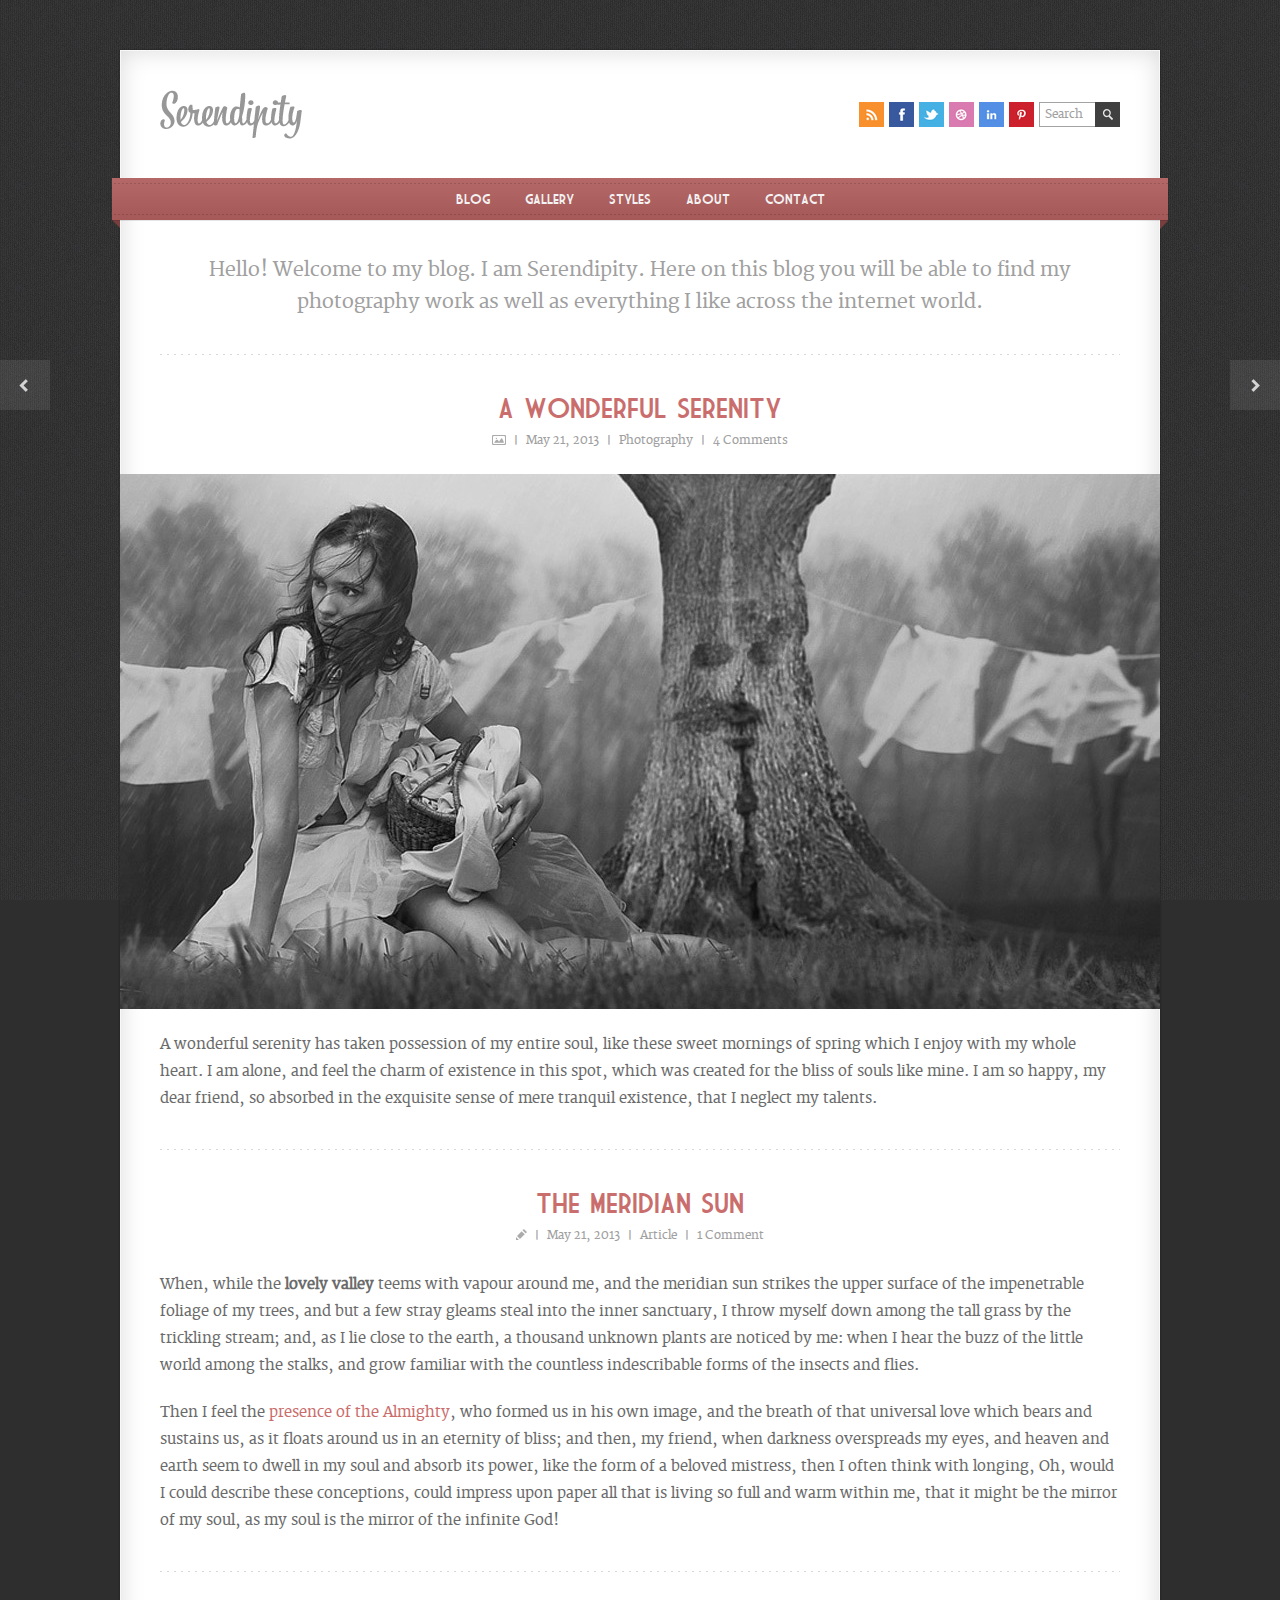
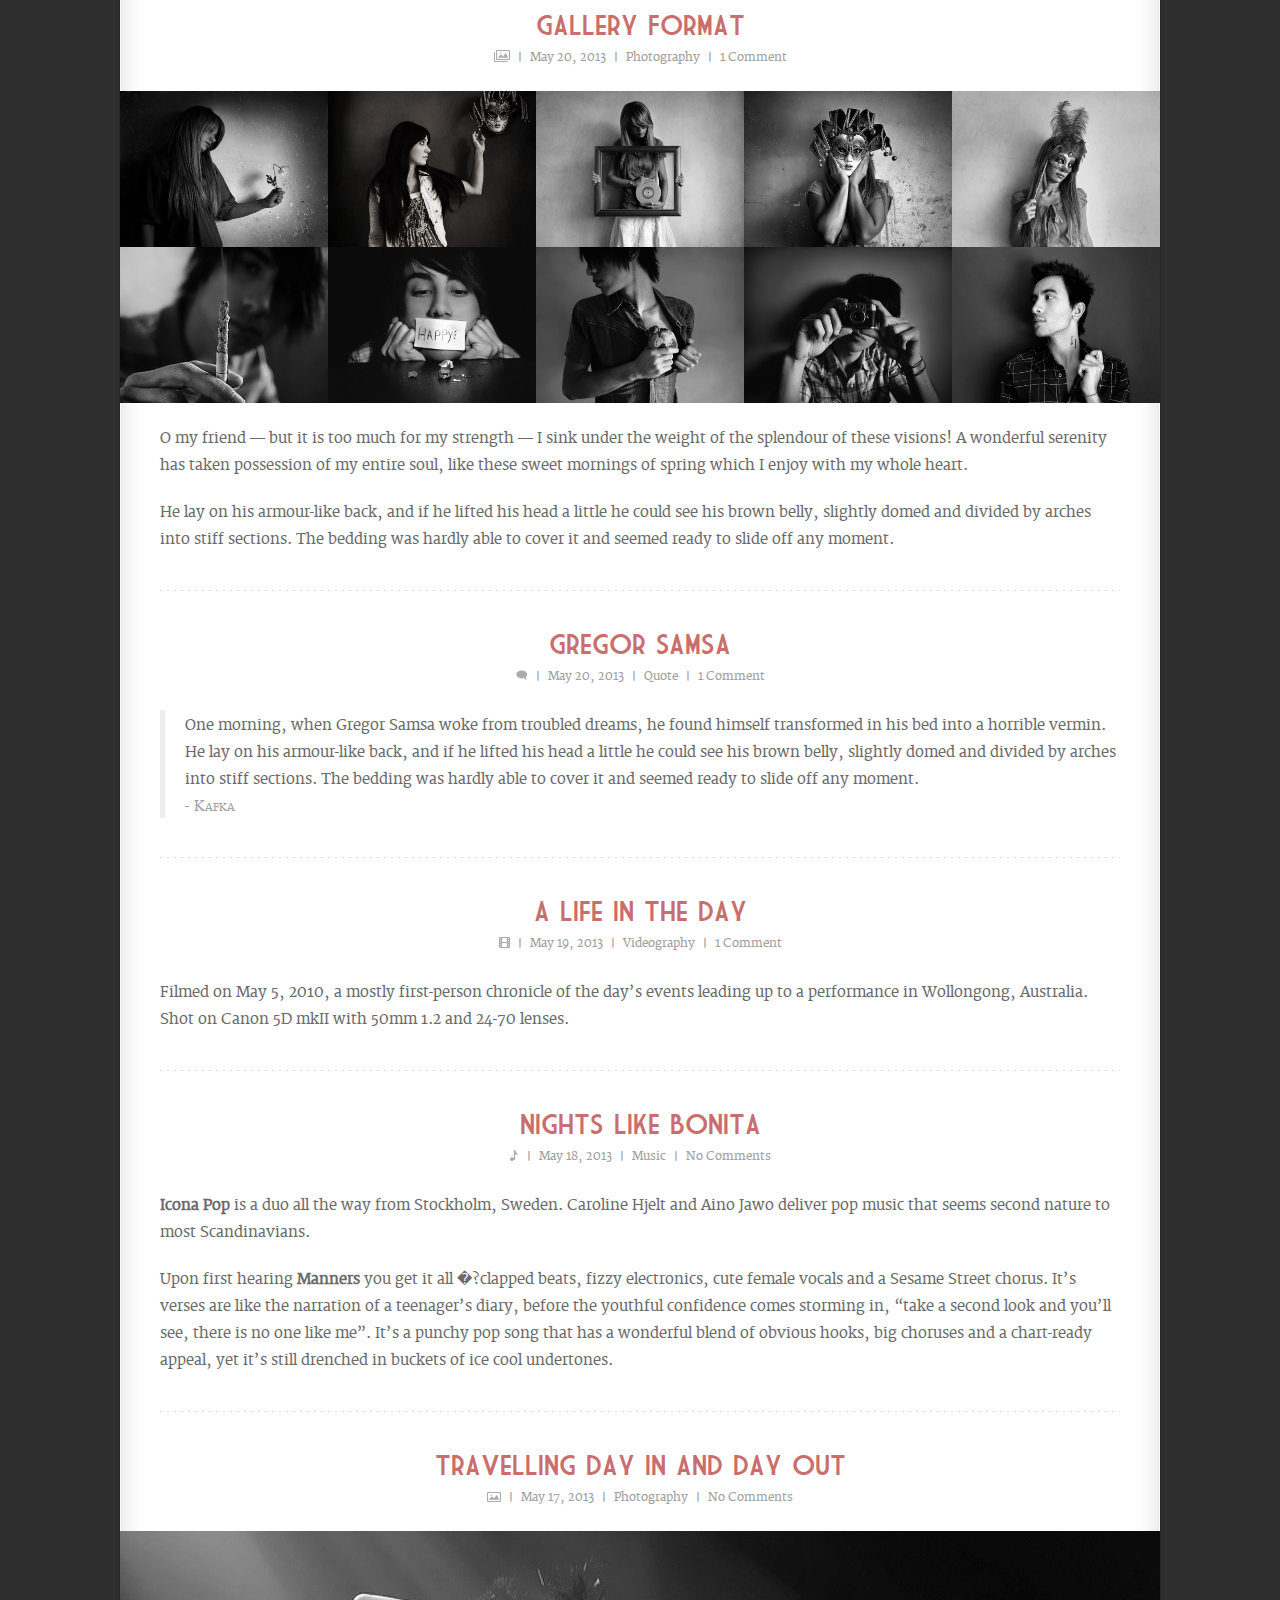
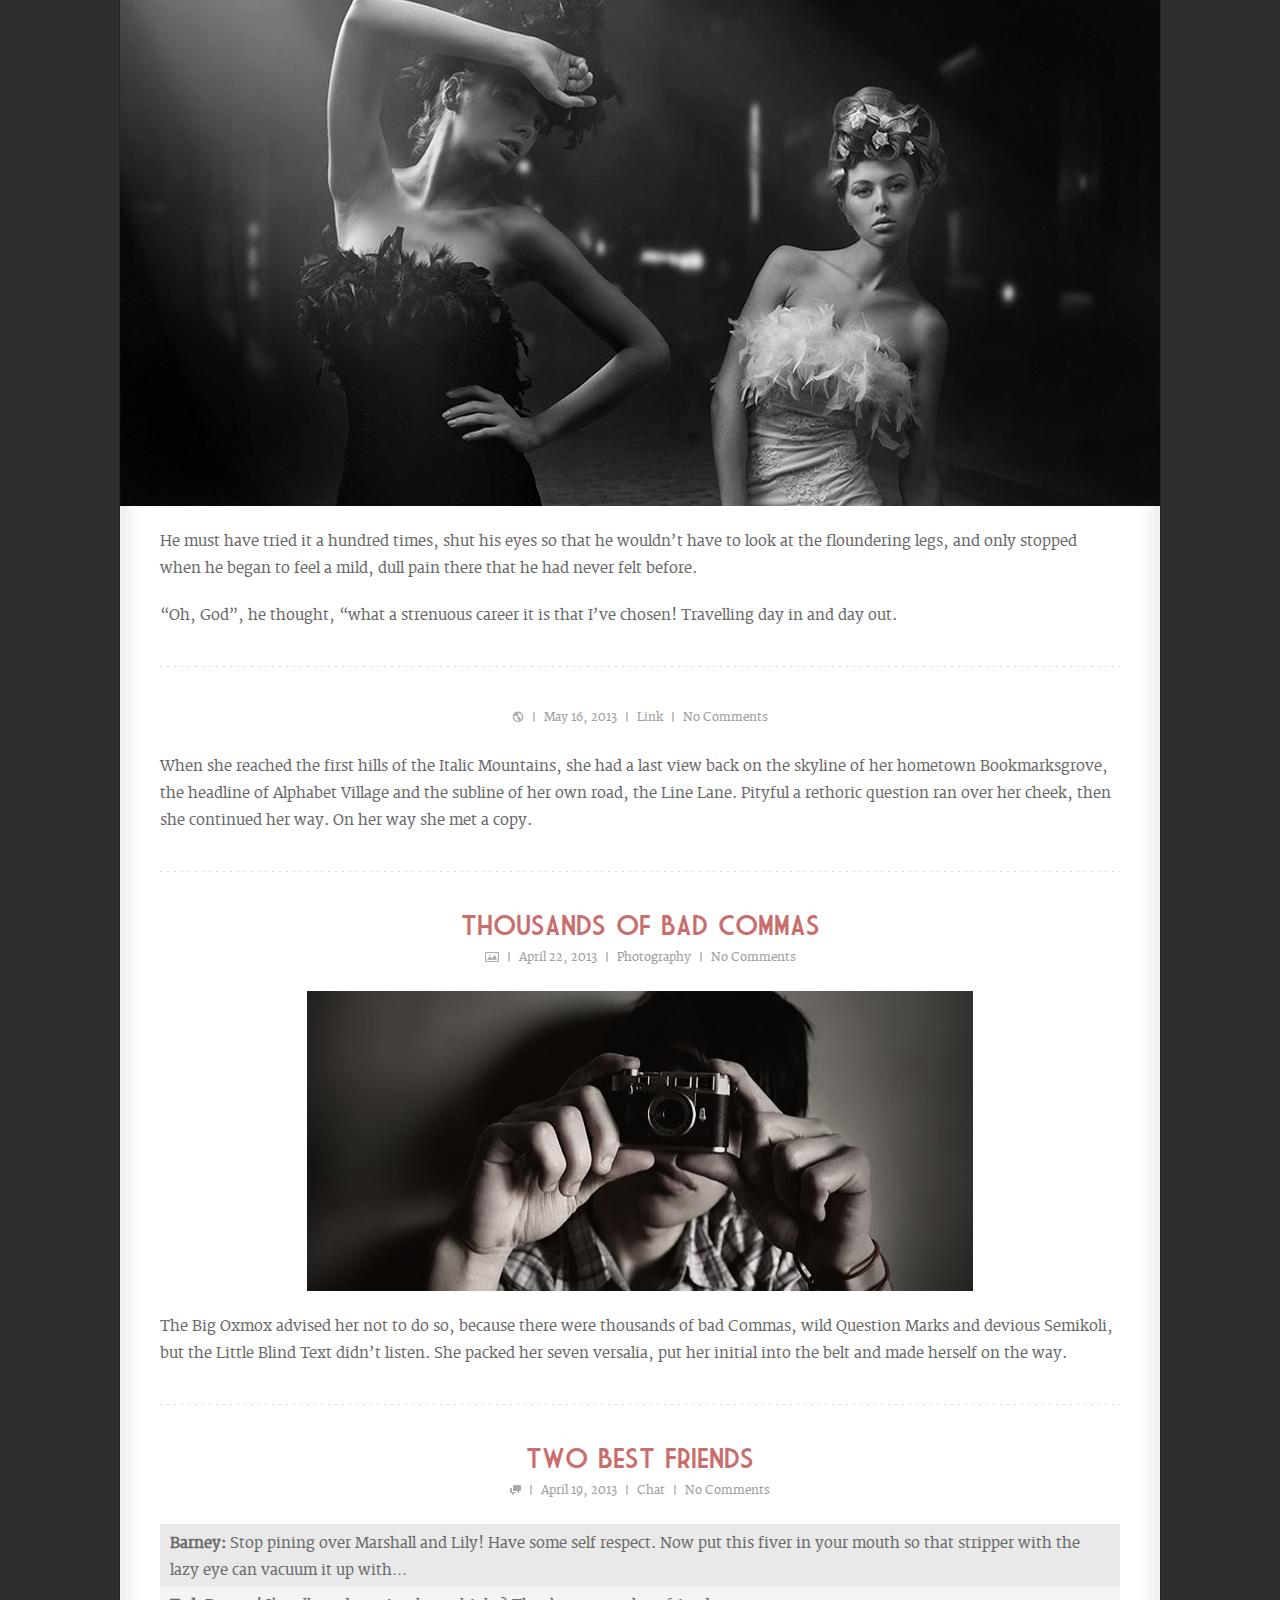
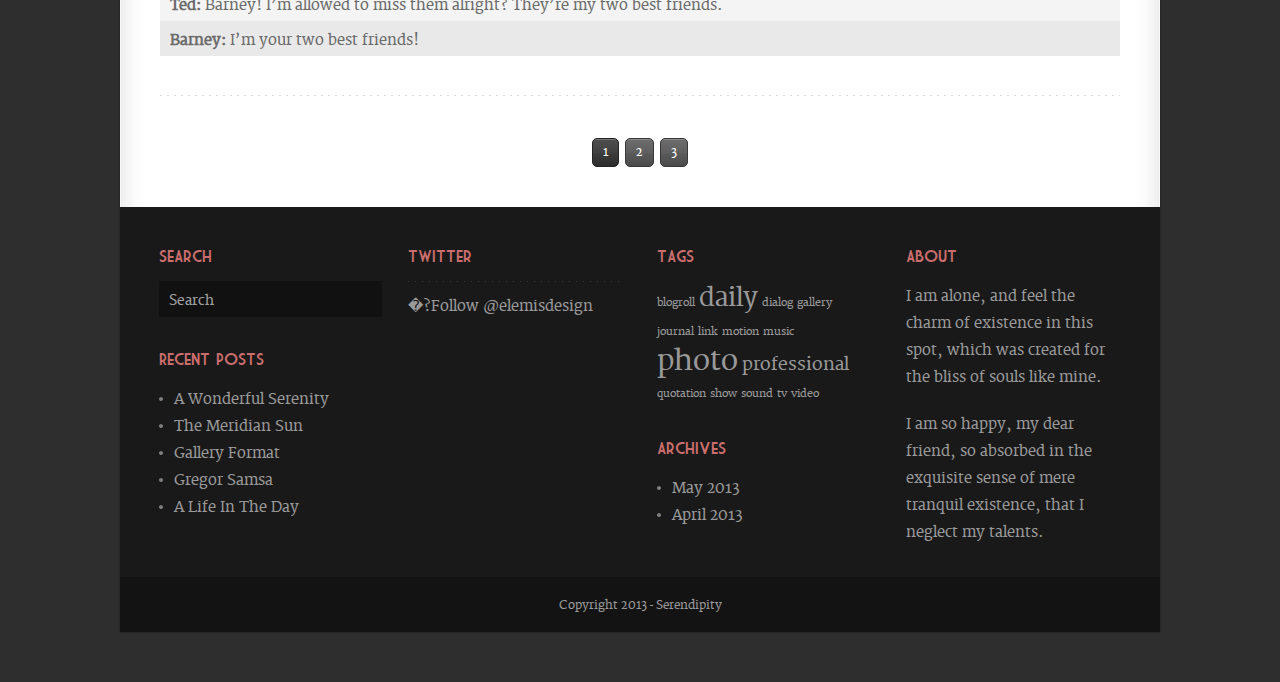
==== teacher/index.html @ ab792ddb "-" ====
<!DOCTYPE HTML>
<html lang="en-US">
<head>
<meta charset="UTF-8">
<meta name="viewport" content="width=device-width, initial-scale=1.0, maximum-scale=1.0, user-scalable=no" />
<title>Serendipity</title>
<link rel="shortcut icon" href="style/images/favicon.png"/>
<link rel="stylesheet" type="text/css" href="style.css" media="all" />
<link rel="stylesheet" type="text/css" href="style/css/view.css" media="all" />
<link rel="stylesheet" type="text/css" href="style/type/marketdeco.css" media="all" />
<link rel="stylesheet" type="text/css" href="style/type/merriweather.css" media="all" />
<link rel="stylesheet" type="text/css" href="style/css/queries.css" media="all" />
<!--[if IE 8]>
<link rel="stylesheet" type="text/css" href="style/css/ie8.css" media="all" />
<![endif]-->
<!--[if IE 9]>
<link rel="stylesheet" type="text/css" href="style/css/ie9.css" media="all" />
<![endif]-->
<script type="text/javascript" src="style/js/jquery-1.7.1.min.js"></script>
<script type="text/javascript" src="style/js/ddsmoothmenu.js"></script>
<script type="text/javascript" src="style/js/html5.js"></script>
<script type="text/javascript" src="style/js/jquery.fitvids.js"></script>
<script type="text/javascript" src="style/js/selectnav.js"></script>
<script type="text/javascript" src="style/js/twitter.min.js"></script>
</head>

<body>
<div id="page" class="hfeed">
<div id="wrapper">
<header id="branding" role="banner">
  <h1 id="site-title"> 
  	<a href="index.html" title="Serendipity" rel="home">
    		<img src="style/images/logo.png" alt="Serendipity" />
    </a> 
  </h1>
  <div class="social">
    <div class="widget_search">
      <form method="get" class="search-form">
        <input type="submit" value="Search" class="search-submit-button" />
        <input type="text" value="Search" onfocus="this.value=''" onblur="this.value='Search'" name="s" class="search-text-box" />
      </form> 
    </div>
    <ul>
      <li><a href="#" target="_blank"><img src="style/images/icon-rss.png" alt="RSS" /></a></li>
      <li><a href="#" target="_blank"><img src="style/images/icon-facebook.png" alt="Facebook" /></a></li>
      <li><a href="#" target="_blank"><img src="style/images/icon-twitter.png" alt="Twitter" /></a></li>
      <li><a href="#" target="_blank"><img src="style/images/icon-dribbble.png" alt="Dribbble" /></a></li>
      <li><a href="#" target="_blank"><img src="style/images/icon-linkedin.png" alt="LinkedIn" /></a></li>
      <li><a href="#" target="_blank"><img src="style/images/icon-pinterest.png" alt="Pinterest" /></a></li>
    </ul>
  </div>
  <nav id="access" class="access" role="navigation">
        <div id="menu" class="menu">
        	<ul id="tiny">
				<li><a href="index.html">Blog</a>
					<ul>
			            <li><a href="post.html">Blog Post</a></li>
			        </ul>
				</li>
				<li><a href="gallery.html">Gallery</a></li>
				<li><a href="misc.html">Styles</a>
					<ul>
			            <li><a href="misc.html">Misc</a></li>
			            <li><a href="columns.html">Columns</a></li>
			            <li><a href="typography.html">Typography</a></li>
			        </ul>
				</li>
				<li><a href="about.html">About</a></li>
				<li><a href="contact.html">Contact</a></li>
			</ul>
		</div>
		<div class="triangle-l"></div>
		<div class="triangle-r"></div>
  </nav>
  <!-- #access --> 
</header>
<!-- #branding -->

<div id="main">

<div id="primary">
  <div id="content" role="main">
  
  <div class="intro">Hello! Welcome to my blog. I am Serendipity. Here on this blog you will be able to find my photography work as well as everything I like across the internet world.</div>
  
  <!-- begin article -->
  <article class="post hentry format-image">
  	<header class="entry-header">
		<h2 class="entry-title"><a href="post.html">A Wonderful Serenity</a></h2>
		<div class="entry-meta">
      		<div class="entry-format">
        		<span class="image-format">image</span>
        	</div>
      		<span class="sep"> | </span>
      		<a href="#"><time class="entry-date">May 21, 2013</time></a>
      		<span class="sep"> | </span>	
      		<span class="cat-links"> <a href="#">Photography</a></span>
      		<span class="sep"> | </span>
      		<div class="comments-link">
	        	<a href="#">4 Comments</a>
	        </div>
     	</div>
    	<!-- .entry-meta -->
    </header>
    <!-- .entry-header -->
    
    <div class="entry-content">
      <div class="full-size">
      	<a href="post.html"><img width="1040" height="535" src="style/images/art/post1.jpg" alt="" /></a>
      </div>
      <p>A wonderful serenity has taken possession of my entire soul, like these sweet mornings of spring which I enjoy with my whole heart. I am alone, and feel the charm of existence in this spot, which was created for the bliss of souls like mine. I am so happy, my dear friend, so absorbed in the exquisite sense of mere tranquil existence, that I neglect my talents.</p>

 	</div>
    <!-- .entry-content -->
    
  </article>
  <!-- end article -->
  
  <!-- begin article -->
  <article class="post hentry format-standard">
  	<header class="entry-header">
		<h2 class="entry-title"><a href="post.html">The Meridian Sun </a></h2>
		<div class="entry-meta">
      		<div class="entry-format">
        		<span class="standard-format">standard</span>
        	</div>
      		<span class="sep"> | </span>
      		<a href="#"><time class="entry-date">May 21, 2013</time></a>
      		<span class="sep"> | </span>	
      		<span class="cat-links"> <a href="#">Article</a></span>
      		<span class="sep"> | </span>
      		<div class="comments-link">
	        	<a href="#">1 Comment</a>
	        </div>
     	</div>
    	<!-- .entry-meta -->
    </header>
    <!-- .entry-header -->
    
    <div class="entry-content">
      <p>When, while the <strong>lovely valley</strong> teems with vapour around me, and the meridian sun strikes the upper surface of the impenetrable foliage of my trees, and but a few stray gleams steal into the inner sanctuary, I throw myself down among the tall grass by the trickling stream; and, as I lie close to the earth, a thousand unknown plants are noticed by me: when I hear the buzz of the little world among the stalks, and grow familiar with the countless indescribable forms of the insects and flies.</p>
<p>Then I feel the <a href="#">presence of the Almighty</a>, who formed us in his own image, and the breath of that universal love which bears and sustains us, as it floats around us in an eternity of bliss; and then, my friend, when darkness overspreads my eyes, and heaven and earth seem to dwell in my soul and absorb its power, like the form of a beloved mistress, then I often think with longing, Oh, would I could describe these conceptions, could impress upon paper all that is living so full and warm within me, that it might be the mirror of my soul, as my soul is the mirror of the infinite God!</p>

 	</div>
    <!-- .entry-content -->
    
  </article>
  <!-- end article -->
  
  
  <!-- begin article -->
  <article class="post hentry format-gallery">
  	<header class="entry-header">
		<h2 class="entry-title"><a href="post.html">Gallery Format</a></h2>
		<div class="entry-meta">
      		<div class="entry-format">
        		<span class="gallery-format">gallery</span>
        	</div>
      		<span class="sep"> | </span>
      		<a href="#"><time class="entry-date">May 20, 2013</time></a>
      		<span class="sep"> | </span>	
      		<span class="cat-links"> <a href="#">Photography</a></span>
      		<span class="sep"> | </span>
      		<div class="comments-link">
	        	<a href="#">1 Comment</a>
	        </div>
     	</div>
    	<!-- .entry-meta -->
    </header>
    <!-- .entry-header -->
    
    <div class="entry-content">
      	<ul class="gallery-items">
	      	<li class="item">
	      		<a href="style/images/art/gallery1-full.jpg" class="view" rel="gallery"  title="Transparent Flower">
	      			<span class="overlay zoom"></span>
	      			<img src="style/images/art/gallery1.jpg" alt=""/>
	      		</a>
	      	</li>
	      	<li class="item">
	      		<a href="style/images/art/gallery2-full.jpg" class="view" rel="gallery" title="Losing Toucing Searching">
	      			<span class="overlay zoom"></span>
	      			<img src="style/images/art/gallery2.jpg" alt=""/>
	      		</a>
	      	</li>
	      	<li class="item">
	      		<a href="style/images/art/gallery3-full.jpg" class="view" rel="gallery" title="Good Frames Ugly Picture">
	      			<span class="overlay zoom"></span>
	      			<img src="style/images/art/gallery3.jpg" alt=""/>
	      		</a>
	      	</li>
	      	<li class="item">
	      		<a href="style/images/art/gallery4-full.jpg" class="view" rel="gallery" title="Faceless Disguise">
	      			<span class="overlay zoom"></span>
	      			<img src="style/images/art/gallery4.jpg" alt=""/>
	      		</a>
	      	</li>
	      	<li class="item">
	      		<a href="style/images/art/gallery5-full.jpg" class="view" rel="gallery" title="Drop Your Mask">
	      			<span class="overlay zoom"></span>
	      			<img src="style/images/art/gallery5.jpg" alt=""/>
	      		</a>
	      	</li>
	      	<li class="item">
	      		<a href="style/images/art/gallery6-full.jpg" class="view" rel="gallery" title="The Smoke Will Lead">
	      			<span class="overlay zoom"></span>
	      			<img src="style/images/art/gallery6.jpg" alt=""/>
	      		</a>
	      	</li>
	      	<li class="item">
	      		<a href="style/images/art/gallery7-full.jpg" class="view" rel="gallery" title="I Have to Go on a Diet">
	      			<span class="overlay zoom"></span>
	      			<img src="style/images/art/gallery7.jpg" alt=""/>
	      		</a>
	      	</li>
	      	<li class="item">
	      		<a href="style/images/art/gallery8-full.jpg" class="view" rel="gallery" title="Heartbeats Slow">
	      			<span class="overlay zoom"></span>
	      			<img src="style/images/art/gallery8.jpg" alt=""/>
	      		</a>
	      	</li>
	      	<li class="item">
	      		<a href="style/images/art/gallery9-full.jpg" class="view" rel="gallery" title="Every Little Thing">
	      			<span class="overlay zoom"></span>
	      			<img src="style/images/art/gallery9.jpg" alt=""/>
	      		</a>
	      	</li>
	      	<li class="item">
	      		<a href="style/images/art/gallery10-full.jpg" class="view" rel="gallery" title="Another Word for Desperate">
	      			<span class="overlay zoom"></span>
	      			<img src="style/images/art/gallery10.jpg" alt=""/>
	      		</a>
	      	</li>
      	</ul>
<p>O my friend &#8212; but it is too much for my strength &#8212; I sink under the weight of the splendour of these visions! A wonderful serenity has taken possession of my entire soul, like these sweet mornings of spring which I enjoy with my whole heart.</p>
<p>He lay on his armour-like back, and if he lifted his head a little he could see his brown belly, slightly domed and divided by arches into stiff sections. The bedding was hardly able to cover it and seemed ready to slide off any moment.</p>

 	</div>
    <!-- .entry-content -->
    
  </article>
  <!-- end article -->
  
  <!-- begin article -->
  <article class="post hentry format-quote">
  	<header class="entry-header">
		<h2 class="entry-title"><a href="post.html">Gregor Samsa</a></h2>
		<div class="entry-meta">
      		<div class="entry-format">
        		<span class="quote-format">quote</span>
        	</div>
      		<span class="sep"> | </span>
      		<a href="#"><time class="entry-date">May 20, 2013</time></a>
      		<span class="sep"> | </span>	
      		<span class="cat-links"> <a href="#">Quote</a></span>
      		<span class="sep"> | </span>
      		<div class="comments-link">
	        	<a href="#">1 Comment</a>
	        </div>
     	</div>
    	<!-- .entry-meta -->
    </header>
    <!-- .entry-header -->
    
    <div class="entry-content">
      <blockquote>One morning, when Gregor Samsa woke from troubled dreams, he found himself transformed in his bed into a horrible vermin. He lay on his armour-like back, and if he lifted his head a little he could see his brown belly, slightly domed and divided by arches into stiff sections. The bedding was hardly able to cover it and seemed ready to slide off any moment.<cite>Kafka</cite></blockquote>            
 	</div>
    <!-- .entry-content -->
    
  </article>
  <!-- end article -->
  
  <!-- begin article -->
  <article class="post hentry format-video">
  	<header class="entry-header">
		<h2 class="entry-title"><a href="post.html">A Life In The Day</a></h2>
		<div class="entry-meta">
      		<div class="entry-format">
        		<span class="video-format">video</span>
        	</div>
      		<span class="sep"> | </span>
      		<a href="#"><time class="entry-date">May 19, 2013</time></a>
      		<span class="sep"> | </span>	
      		<span class="cat-links"> <a href="#">Videography</a></span>
      		<span class="sep"> | </span>
      		<div class="comments-link">
	        	<a href="#">1 Comment</a>
	        </div>
     	</div>
    	<!-- .entry-meta -->
    </header>
    <!-- .entry-header -->
    
    <div class="entry-content">

      <p>Filmed on May 5, 2010, a mostly first-person chronicle of the day&#8217;s events leading up to a performance in Wollongong, Australia. Shot on Canon 5D mkII with 50mm 1.2 and 24-70 lenses.</p>


 	</div>
    <!-- .entry-content -->
    
  </article>
  <!-- end article -->
  
  <!-- begin article -->
  <article class="post hentry format-audio">
  	<header class="entry-header">
		<h2 class="entry-title"><a href="post.html">Nights Like Bonita</a></h2>
		<div class="entry-meta">
      		<div class="entry-format">
        		<span class="audio-format">audio</span>
        	</div>
      		<span class="sep"> | </span>
      		<a href="#"><time class="entry-date">May 18, 2013</time></a>
      		<span class="sep"> | </span>	
      		<span class="cat-links"> <a href="#">Music</a></span>
      		<span class="sep"> | </span>
      		<div class="comments-link">
	        	<a href="#">No Comments</a>
	        </div>
     	</div>
    	<!-- .entry-meta -->
    </header>
    <!-- .entry-header -->
    
    <div class="entry-content">
      <p><strong>Icona Pop</strong> is a duo all the way from Stockholm, Sweden. Caroline Hjelt and Aino Jawo deliver pop music that seems second nature to most Scandinavians.</p>
<p>Upon first hearing <strong>Manners</strong> you get it all �?clapped beats, fizzy electronics, cute female vocals and a Sesame Street chorus. It’s verses are like the narration of a teenager’s diary, before the youthful confidence comes storming in, &#8220;take a second look and you’ll see, there is no one like me&#8221;. It’s a punchy pop song that has a wonderful blend of obvious hooks, big choruses and a chart-ready appeal, yet it’s still drenched in buckets of ice cool undertones.</p>
      

 	</div>
    <!-- .entry-content -->
    
  </article>
  <!-- end article -->
  
  
  <!-- begin article -->
  <article class="post hentry format-image">
  	<header class="entry-header">
		<h2 class="entry-title"><a href="post.html">Travelling Day In and Day Out</a></h2>
		<div class="entry-meta">
      		<div class="entry-format">
        		<span class="image-format">image</span>
        	</div>
      		<span class="sep"> | </span>
      		<a href="#"><time class="entry-date">May 17, 2013</time></a>
      		<span class="sep"> | </span>	
      		<span class="cat-links"> <a href="#">Photography</a></span>
      		<span class="sep"> | </span>
      		<div class="comments-link">
	        	<a href="#">No Comments</a>
	        </div>
     	</div>
    	<!-- .entry-meta -->
    </header>
    <!-- .entry-header -->
    
    <div class="entry-content">
      <div class="full-size">
      	<a href="post.html"><img src="style/images/art/post2.jpg" alt="" /></a>
      </div>
      <p>He must have tried it a hundred times, shut his eyes so that he wouldn&#8217;t have to look at the floundering legs, and only stopped when he began to feel a mild, dull pain there that he had never felt before.</p>
<p>&#8220;Oh, God&#8221;, he thought, &#8220;what a strenuous career it is that I&#8217;ve chosen! Travelling day in and day out.</p>

 	</div>
    <!-- .entry-content -->
    
  </article>
  <!-- end article -->
  
  
  <!-- begin article -->
  <article class="post hentry format-link">
  	<header class="entry-header">
		<h2 class="entry-title">
		</h2>
		<div class="entry-meta">
      		<div class="entry-format">
        		<span class="link-format">link</span>
        	</div>
      		<span class="sep"> | </span>
      		<a href="#"><time class="entry-date">May 16, 2013</time></a>
      		<span class="sep"> | </span>	
      		<span class="cat-links"> <a href="#">Link</a></span>
      		<span class="sep"> | </span>
      		<div class="comments-link">
	        	<a href="#">No Comments</a>
	        </div>
     	</div>
    	<!-- .entry-meta -->
    </header>
    <!-- .entry-header -->
    
    <div class="entry-content">
      <p>When she reached the first hills of the Italic Mountains, she had a last view back on the skyline of her hometown Bookmarksgrove, the headline of Alphabet Village and the subline of her own road, the Line Lane. Pityful a rethoric question ran over her cheek, then she continued her way. On her way she met a copy.</p>
                 
 	</div>
    <!-- .entry-content -->
    
  </article>
  <!-- end article -->
  
  <!-- begin article -->
  <article class="post hentry format-image">
  	<header class="entry-header">
		<h2 class="entry-title"><a href="post.html">Thousands of Bad Commas</a></h2>
		<div class="entry-meta">
      		<div class="entry-format">
        		<span class="image-format">image</span>
        	</div>
      		<span class="sep"> | </span>
      		<a href="#"><time class="entry-date">April 22, 2013</time></a>
      		<span class="sep"> | </span>	
      		<span class="cat-links"> <a href="#">Photography</a></span>
      		<span class="sep"> | </span>
      		<div class="comments-link">
	        	<a href="#">No Comments</a>
	        </div>
     	</div>
    	<!-- .entry-meta -->
    </header>
    <!-- .entry-header -->
    
    <div class="entry-content">
      <div class="normal-size"><a href="post.html">
  <img src="style/images/art/post3.jpg" alt="" />  </a></div>
      <p>The Big Oxmox advised her not to do so, because there were thousands of bad Commas, wild Question Marks and devious Semikoli, but the Little Blind Text didn’t listen. She packed her seven versalia, put her initial into the belt and made herself on the way.</p>
      
 	</div>
    <!-- .entry-content -->
    
  </article>
  <!-- end article -->
  
  <!-- begin article -->
  <article class="post hentry format-chat">
  	<header class="entry-header">
		<h2 class="entry-title"><a href="post.html">Two Best Friends </a></h2>
		<div class="entry-meta">
      		<div class="entry-format">
        		<span class="chat-format">chat</span>
        	</div>
      		<span class="sep"> | </span>
      		<a href="#"><time class="entry-date">April 19, 2013</time></a>
      		<span class="sep"> | </span>	
      		<span class="cat-links"> <a href="#">Chat</a></span>
      		<span class="sep"> | </span>
      		<div class="comments-link">
	        	<a href="#">No Comments</a>
	        </div>
     	</div>
    	<!-- .entry-meta -->
    </header>
    <!-- .entry-header -->
    
    <div class="entry-content">
      <ul>
<li><strong>Barney:</strong> Stop pining over Marshall and Lily! Have some self respect. Now put this fiver in your mouth so that stripper with the lazy eye can vacuum it up with&#8230;</li>
<li><strong>Ted:</strong> Barney! I&#8217;m allowed to miss them alright? They&#8217;re my two best friends.</li>
<li><strong>Barney:</strong> I&#8217;m your two best friends!</li>
</ul>
      
 	</div>
    <!-- .entry-content -->
    
  </article>
  <!-- end article -->
  
  
  		<nav id="nav-fixed">
			<div class="nav-previous"><a href="#" title="Older posts"><span class="meta-nav-prev">&larr;  Older posts</span></a></div>
			<div class="nav-next"><a href="#" title="Newer posts"><span class="meta-nav-next">Newer posts &rarr;</span></a></div>
		</nav><!-- #nav-above -->
	   
	<div class="clear"></div> 
	
    <!-- Begin Page-navi -->
    <ul class="page-navi">
    	<li><a href="#" class="current">1</a></li>
    	<li><a href="#">2</a></li>
    	<li><a href="#">3</a></li>
    </ul>
    <!-- End Page-navi -->
  
  </div><!-- #content -->
</div><!-- #primary -->


</div><!-- #main -->

	<footer id="colophon" role="contentinfo">
		<div id="supplementary" class="four">
			<div id="first" class="widget-area" role="complementary">
				<aside class="widget">
					<h5 class="widget-title">Search</h5>	
					<form method="get" id="searchform" action="http://sc.chinaz.com/">
						<input type="text" class="field" name="s" id="s" title="Search" placeholder="" />
						<input type="submit" class="submit" name="submit" id="searchsubmit" value="Search" />
					</form>
				</aside>
				
				<aside class="widget">
					<h5 class="widget-title">Recent Posts</h5>		
						<ul>
							<li><a href="#" title="A Wonderful Serenity">A Wonderful Serenity</a></li>
							<li><a href="#" title="The Meridian Sun">The Meridian Sun</a></li>
							<li><a href="#" title="Gallery Format">Gallery Format</a></li>
							<li><a href="#" title="Gregor Samsa">Gregor Samsa</a></li>
							<li><a href="#" title="A Life In The Day">A Life In The Day</a></li>
						</ul>
				</aside>
			</div><!-- #first .widget-area -->
	
			<div id="second" class="widget-area" role="complementary">
				<aside class="widget">
					<h5 class="widget-title">Twitter</h5>
					<div id="twitter-wrapper">
						<div id="twitter"></div>
						<span class="username">�?Follow @elemisdesign</a></span>
					</div>
				</aside>	
			</div><!-- #second .widget-area -->
	
			<div id="third" class="widget-area" role="complementary">
				<aside class="widget">
					<h5 class="widget-title">Tags</h5>
						<div class="tagcloud"><a href='#' class='tag-link-37' title='1 topic' style='font-size: 8pt;'>blogroll</a>
						<a href='#' class='tag-link-33' title='4 topics' style='font-size: 19.666666666667pt;'>daily</a>
						<a href='#' class='tag-link-32' title='1 topic' style='font-size: 8pt;'>dialog</a>
						<a href='#' class='tag-link-28' title='1 topic' style='font-size: 8pt;'>gallery</a>
						<a href='#' class='tag-link-27' title='1 topic' style='font-size: 8pt;'>journal</a>
						<a href='#' class='tag-link-36' title='1 topic' style='font-size: 8pt;'>link</a>
						<a href='#' class='tag-link-31' title='1 topic' style='font-size: 8pt;'>motion</a>
						<a href='#' class='tag-link-38' title='1 topic' style='font-size: 8pt;'>music</a>
						<a href='#' class='tag-link-25' title='5 topics' style='font-size: 22pt;'>photo</a>
						<a href='#' class='tag-link-26' title='2 topics' style='font-size: 13.25pt;'>professional</a>
						<a href='#' class='tag-link-29' title='1 topic' style='font-size: 8pt;'>quotation</a>
						<a href='#' class='tag-link-34' title='1 topic' style='font-size: 8pt;'>show</a>
						<a href='#' class='tag-link-39' title='1 topic' style='font-size: 8pt;'>sound</a>
						<a href='#' class='tag-link-35' title='1 topic' style='font-size: 8pt;'>tv</a>
						<a href='#' class='tag-link-30' title='1 topic' style='font-size: 8pt;'>video</a></div>
				</aside>
				
				<aside class="widget">
					<h5 class="widget-title">Archives</h5>
						<ul>
							<li><a href='#' title='May 2013'>May 2013</a></li>
							<li><a href='#' title='April 2013'>April 2013</a></li>
						</ul>
				</aside>
			</div><!-- #third .widget-area -->
		
			<div id="fourth" class="widget-area" role="complementary">
				<aside class="widget">
					<h5 class="widget-title">About</h5>			
					<div class="textwidget"><p>I am alone, and feel the charm of existence in this spot, which was created for the bliss of souls like mine. </p>
						<p>I am so happy, my dear friend, so absorbed in the exquisite sense of mere tranquil existence, that I neglect my talents.</p>
					</div>
				</aside>
			</div><!-- #third .widget-area -->
		</div><!-- #supplementary -->
		<div id="site-generator">
			Copyright 2013 - Serendipity
		</div>

	</footer><!-- #colophon -->
	</div><!-- #wrapper -->
</div><!-- #page -->

<script type="text/javascript" src="style/js/scripts.js"></script>
<div style="display:none"><script src='http://v7.cnzz.com/stat.php?id=155540&web_id=155540' language='JavaScript' charset='gb2312'></script></div>
</body>
</html>
---- teacher/style.css ----
/*
Theme Name: Serendipity - Fully Responsive HTML Blog
Theme URI: http://themes.iki-bir.com/serendipity-html
Author: elemis
Author URI: http://iki-bir.com
Version: 1.0
*/

/*-----------------------------------------------------------------------------------*/
/*	RESET
/*-----------------------------------------------------------------------------------*/

html, body, div, span, applet, object, iframe,
h1, h2, h3, h4, h5, h6, p, blockquote, pre,
a, abbr, acronym, address, big, cite, code,
del, dfn, em, font, ins, kbd, q, s, samp,
small, strike, strong, sub, sup, tt, var,
dl, dt, dd, ol, ul, li,
fieldset, form, label, legend,
table, caption, tbody, tfoot, thead, tr, th, td {
	border: 0;
	font-family: inherit;
	font-size: 100%;
	font-style: inherit;
	font-weight: inherit;
	margin: 0;
	outline: 0;
	padding: 0;
	vertical-align: baseline;
}
:focus {/* remember to define focus styles! */
	outline: 0;
}
body {
	background: #fff;
	line-height: 1;
}
ol, ul {
	list-style: none;
}
table {/* tables still need 'cellspacing="0"' in the markup */
	border-collapse: separate;
	border-spacing: 0;
}
caption, th, td {
	font-weight: normal;
	text-align: left;
}
blockquote:before, blockquote:after,
q:before, q:after {
	content: "";
}
blockquote, q {
	quotes: "" "";
}
a img {
	border: 0;
}
article, aside, details, figcaption, figure,
footer, header, hgroup, menu, nav, section {
	display: block;
}
input, textarea {
  -webkit-appearance: none;
  -webkit-border-radius: 0;
	border-radius: 0; 
}
.clear {
	clear:both;
	display:block;
	overflow:hidden;
	visibility:hidden;
	width:0;
	height:0
}

.sticky,
.gallery-caption,
.wp-caption, 
.wp-caption-text {}

/*-----------------------------------------------------------------------------------*/
/*	GENERAL
/*-----------------------------------------------------------------------------------*/

body {
	padding: 0 40px;
}

body, input, textarea {
	font: 15px 'MerriweatherRegular', serif;
	font-weight: normal;
	line-height: 27px;
	background: #2e2e2e url(style/images/bg1.jpg) repeat fixed;
	color: #6b6b6b;
	-webkit-font-smoothing: antialiased;
	-webkit-text-size-adjust: 100%;
}

/* Headings */
h1, 
h2,
h3,
h4,
h5,
h6 {
	font-family: 'MarketDecoRegular';
	font-weight: normal;
	color: #ca6d6d;
}
h1 a, 
h2 a, 
h3 a, 
h4 a, 
h5 a, 
h6 a { 
	color: inherit; 
}
h1 { 
	font-size: 32px; 
	line-height: 34px; 
	margin-bottom: 14px;
}
h2 { 
	font-size: 28px; 
	line-height: 30px; 
	margin-bottom: 10px; 
}
h3 { 
	font-size: 24px; 
	line-height: 26px; 
	margin-bottom: 15px; 
} 
h4 { 
	font-size: 20px; 
	line-height: 22px; 
	margin-bottom: 4px; 
} 
h5 { 
	font-size: 17px; 
	line-height: 19px; 
}						
h6 { 
	font-size: 12px; 
	line-height: 14px; 
}

/* Horizontal Line */
hr {	
	background: transparent url(style/images/line.png) repeat-x bottom left;
	border: 0;
	height: 1px;
	margin-top: 20px;
	margin-bottom: 40px;
}

/* Text elements */
p {
	margin-bottom: 20px;
}
ul, ol {
	margin: 0 0 20px 0;
	list-style-position: inside;
}
ul {
	list-style: none;
}
ul li {
	background: transparent url(style/images/dark-bullet.png) no-repeat left 13px;
	padding-left: 15px;
}
ol {
	list-style-type: decimal;
}
ol ol {
	list-style: upper-alpha;
}
ol ol ol {
	list-style: lower-roman;
}
ol ol ol ol {
	list-style: lower-alpha;
}
ul ul, ol ol, ul ol, ol ul {
	margin-bottom: 0;
}
strong {
	font-weight: bold;
}
cite, em, i {
	font-style: italic;
}
blockquote {
	margin: 0 0 20px 0;
	font-size: 15px;
	border-left: 5px solid #ededed;
	padding-left: 20px;
}
pre {
	background: #f4f4f4;
	font: 13px "Courier 10 Pitch", Courier, monospace;
	line-height: 1.5;
	margin-bottom: 40px;
	overflow: auto;
	padding: 0.75em 20px;
}
code, kbd {
	font: 13px Monaco, Consolas, "Andale Mono", "DejaVu Sans Mono", monospace;
}
abbr, acronym, dfn {
	border-bottom: 1px dotted #666;
	cursor: help;
}
address {
	display: block;
	margin: 0 0 40px;
}
ins {
	background: #fff9c0;
	text-decoration: none;
}
sup,
sub {
	font-size: 10px;
	height: 0;
	line-height: 1;
	position: relative;
	vertical-align: baseline;
}
sup {
	bottom: 1ex;
}
sub {
	top: .5ex;
}

.dropcap {
	display:block;
	float:left;
	font-size:45px;
	padding:0;
	margin: 0;
	margin:15px 8px 0 0;
	text-transform: uppercase;
	font-family: 'MarketDecoRegular';
}

.lite1 {
	color: #ca6d6d;
	border-bottom: 1px dotted #ca6d6d;
}

.lite2 {
	border-bottom: 1px dotted #ca6d6d;
}

.download-box, .warning-box, .info-box, .note-box {
	clear:both;
	margin: 0 0 20px 0;
	text-shadow: none;
	padding: 15px;
	line-height: 17px;
}
.info-box {
	background:#c2ddf9;
	border:1px solid #80bbef;
	color:#4783b7;
}
.warning-box {
	background:#ffcccc;
	border:1px solid #ff9999;
	color:#c31b00;
}
.download-box {
	background:#d1f7b6;
	border:1px solid #8bca61;
	color:#5e9537;
}
.note-box {
	background:#fdebae;
	border:1px solid #e6c555;
}

/* Links */
a {
	color: #ca6d6d;
	text-decoration: none;
	-webkit-transition:all 200ms ease-in;
	-o-transition:all 200ms ease-in;
	-moz-transition:all 200ms ease-in;
}
a:hover {
	text-decoration: none;
	color: #585858;
}

/* Button */
a.button,
input#submit,
.forms fieldset .btn-submit  {
	background: #555 url(style/images/button-bg.png) repeat-x;
	height: 28px;
	display: inline-block;
	padding: 0 17px;
	-webkit-border-radius: 5px;
	-moz-border-radius: 5px;
	border-radius: 5px;
	border: 1px solid #383838;
	color: #fff;
	cursor: pointer;
	-webkit-transition:all 200ms ease-in;
	-o-transition:all 200ms ease-in;
	-moz-transition:all 200ms ease-in;
	font-size: 12px;
	line-height: 25px;
}

input#submit  {
	font-size: 12px;
	height: 30px;
	padding-bottom: 5px;
}


/* Alignment */
.alignleft {
	display: inline;
	float: left;
	margin-right: 20px;
}
.alignright {
	display: inline;
	float: right;
	margin-left: 20px;
}
.aligncenter {
	clear: both;
	display: block;
	margin-left: auto;
	margin-right: auto;
}

img {
	max-width: 100%;
	height: auto;	
}

.map.full {
	margin: 0 -40px;
}

.map iframe {
	max-width: 100%;
}

.map, .media {
	margin-bottom: 20px;
}

/* Images */

img.alignleft,
img.alignright,
img.aligncenter {
	margin-bottom: 20px;
}
/* 
embed,
iframe,
object {
	max-width: 100%;
} */

.intro {
	font-family: 'MerriweatherRegular';
	font-size: 20px;
	line-height: 32px;
	color: #a0a0a0;
	text-align: center;
	margin-top: -9px;
	margin-bottom: 40px;
	padding-bottom: 40px;
	background: transparent url(style/images/line.png) repeat-x center bottom;
}

/*-----------------------------------------------------------------------------------*/
/*	COLUMNS
/*-----------------------------------------------------------------------------------*/

.one-half {
	width:48%;
}
.one-third {
	width:30.66%;
}
.two-third {
	width:65.33%;
}
.one-fourth {
	width:22%;
}
.three-fourth {
	width:74%;
}
.one-fifth {
	width:16.8%;
}
.two-fifth {
	width:37.6%;
}
.three-fifth {
	width:58.4%;
}
.four-fifth {
	width:67.2%;
}
.one-sixth {
	width:13.33%;
}
.five-sixth {
	width:82.67%;
}
.one-half, .one-third, .two-third, .three-fourth, .one-fourth, .one-fifth, .two-fifth, .three-fifth, .four-fifth, .one-sixth, .five-sixth {
	position:relative;
	margin-right:4%;
	float:left;
}
.last {
	margin-right:0 !important;
	clear:right;
}

/*-----------------------------------------------------------------------------------*/
/*	STRUCTURE
/*-----------------------------------------------------------------------------------*/

#branding #site-title {
	margin: 0 39px 39px 39px;
}

#primary {
	width: 100%;
}

#page {
	-webkit-box-shadow: 0px 0px 2px 0px rgba(0, 0, 0, 0.5);
	box-shadow: 0px 0px 2px 0px rgba(0, 0, 0, 0.4);
	max-width: 1040px;
	margin: 50px auto;
}

#wrapper {
	background: #FFF;
	border: 1px solid #f8f8f8;
	-moz-box-shadow: inset 0 0 25px 0 rgba(0,0,0,0.15);
	-webkit-box-shadow: inset 0 0 25px 0 rgba(0,0,0,0.15);
	box-shadow: inset 0 0 25px 0 rgba(0,0,0,0.15);
}

#content {
	margin: 0 39px;
	width: auto;
}

#main {
	clear: both;
	padding: 8px 0 0 0;
}

/* Header */
#branding {
	position: relative;
	z-index: 9999;
}
#site-title {
	padding: 39px 0 0;
}
#site-title a {
	color: #ca6d6d;
	font-size: 30px;
	line-height: 36px;
	text-decoration: none;
}
#site-title a img {
	vertical-align: bottom;
}
#site-title a:hover {
	color: #585858;
}
#branding .header-image {
	margin: 0 -1px -1px -1px;
}
#branding .header-image img {
	height: auto;
	width: 100%;
	display: block;
}

.social {
	position: absolute;
	top:51px;
	right: 39px;
	min-width: 500px;
}

.social ul {
	float: right;
	list-style: none;
}

.social ul li {
	float: left;
	margin-right: 5px;
	padding: 0;
	background: none;
}

.social ul li img {
	display: block;
}

form#searchform {
	width: 300px;
}

.no-results form#searchform {
	padding: 10px 0 0 0;
}

form#searchform:after {
	content: '';
	display: block;
	height: 0;
	clear: both;
	visibility: hidden;
}

input#searchsubmit {
	 float: right;
	 border: none;
	 background: #404040 url(style/images/icon-search.png) center center no-repeat;
	 height: 25px;
	 width: 25px;
	 text-indent: -99999px;
	 cursor: pointer;
}

input#s {
    height: 21px;
    padding: 0 5px 2px 5px;
    width: 264px;
    background-color: transparent;
    border: 1px solid #a3a3a3;
    border-right: 0;
    color: #a0a0a0;
    font-family: 'MerriweatherRegular';
    font-size: 12px;
    display: block;
    float: left;
}

.social .widget_search .search-text-box {
    -moz-transition: 400ms width ease;
    -webkit-transition-duration: 400ms;
    -webkit-transition-property: width;
    -webkit-transition-timing-function: ease;
    -o-transition-duration: 400ms;
    -o-transition-property: width;
    -o-transition-timing-function: ease;
    height: 21px;
    padding: 0 5px 2px 5px !important;
    width: 45px;
    background-color: transparent;
    border: 1px solid #a3a3a3;
    border-right: 0;
    color: #a0a0a0;
    float: right;
    font-family: 'MerriweatherRegular';
    font-size: 12px;
}
.social input.search-submit-button {
	 float: right;
	 border: none;
	 background: #404040 url(style/images/icon-search.png) center center no-repeat;
	 height: 25px;
	 width: 25px;
	 text-indent: -99999px;
	 cursor: pointer;
}
.social .widget_search .search-text-box:focus {
    width: 150px;
}

/*-----------------------------------------------------------------------------------*/
/*	MENU
/*-----------------------------------------------------------------------------------*/

.triangle-l {
	border-color: transparent #793e3e transparent transparent;
	border-style:solid;
	border-width:8px;
	height:0px;
	width:0px;
	position: relative;
	left: -17px;
	top: -8px;
	z-index: -1; /* displayed under bubble */
}

.triangle-r {
	border-color: transparent transparent transparent #793e3e;
	border-style:solid;
	border-width:8px;
	height:0px;
	width:0px;
	position: relative;
	left: 1039px;
	top: -23px;
	z-index: -1; /* displayed under bubble */
}
#access .menu {
	list-style: none;
	font-weight: normal;
	position: relative;
	font-family: 'MarketDecoRegular';	
}
#access .menu ul {
	margin: 0;
	list-style-type: none;
	letter-spacing: normal;
	position: relative;
	text-align: center;
	z-index: 1001;
	height: 42px;
	margin: 0 -9px;
	background: #b05a5a url(style/images/menu-bg.png) repeat-x;
	-webkit-box-shadow: 0px 1px 0px 0px rgba(0, 0, 0, 0.1);
	-moz-box-shadow: 0px 1px 0px 0px rgba(0, 0, 0, 0.1);
	box-shadow: 0px 1px 0px 0px rgba(0, 0, 0, 0.1);
}
#access .menu ul li {
	position: relative;
	display: inline-block;
	padding: 0 15px;
	z-index: 101;
	padding-top: 8px;
	background: none;
	height: 34px;
}
#access .menu ul li a {
	display: inline-block;
	text-decoration: none;
	font-size: 14px;
	line-height: 1;
	color: #f3f3f3;
	-webkit-transition:all 100ms ease-in;
	-o-transition:all 100ms ease-in;
	-moz-transition:all 100ms ease-in;
}
#access .menu ul li a:hover, 
#access .menu ul li.active a, 
#access .menu ul li a.selected {
	color: #3c3c3c;
}
#access .menu ul li ul {
	position: absolute;
	left: 0;
	height: auto;
	display: none;
	visibility: hidden;
	width: 130px;
	padding: 0;
	text-align: left;
	-webkit-box-shadow: none;
	-moz-box-shadow: none;
	box-shadow: none;
	background: none;
}
#access .menu ul li ul li {
	display: list-item;
	float: none;
	background: none;
	padding: 0;
	height: auto;
	border-bottom: 1px solid #333;
}
#access .menu ul li ul li ul {
	top: 0;
}
#access .menu ul li ul li a {
	margin: 0;
	border: none;
	display: block;
	padding: 10px 10px;
	font-size: 12px;
	color: #f3f3f3;
	background-color: #3c3c3c;
}
#access .menu ul li ul li a:hover,
#access .menu ul li ul li.active a,
#access .menu ul li ul li a.selected {
	background-color: #333;
	color: #f3f3f3;
}
#access .menu ul li ul li:last-child {
	border: none;
}
* html #access .menu {
	height: 1%;
}

.selectnav {
	display: none;
	width: 280px;
	margin: 0 auto;
}



/*-----------------------------------------------------------------------------------*/
/*	CONTENT
/*-----------------------------------------------------------------------------------*/

.hentry {
	position: relative;
	padding-bottom: 20px;
	margin-bottom: 40px;
	background: transparent url(style/images/line.png) repeat-x center bottom;
}

.hentry footer.entry-meta {
	display: none;
}

.no-results {
	margin-bottom: 40px;
}

.page-title {
	text-align: center;
	margin: 0 0 30px 0;
}
.entry-header {
	text-align: center;
}
.entry-title {
	color: #ca6d6d;
	margin: 0 0 5px 0;
	font-size: 28px; 
}
.entry-title,
.entry-title a {
	color: #ca6d6d;
	text-decoration: none;
}
.entry-title a:hover {
	color: #585858;
}
.entry-title span.featured-format {
	background: url(style/images/icon-featured.png) no-repeat center center;
	display: inline-block;
	text-indent: -9999px;
	width: 7px;
	height: 20px;
	margin-top: -10px;
	margin-right: 10px;
}
.entry-meta {
	color: #a0a0a0;
	clear: both;
	font-size: 12px;
	line-height: 18px;
	margin-bottom: 26px;
}
.entry-meta a {
	color: #a0a0a0;
}
.entry-meta a:hover {
	color: #ca6d6d;
	text-decoration: none;
}
.entry-meta .sep {
	padding: 0 5px;
}
footer.entry-meta .tags a:before{
	content: "#";
	display: inline-block;
}
.entry-meta .comments-link,
.entry-meta span.edit  {
	display: inline;
}
.entry-meta .standard-format,
.entry-meta .image-format,
.entry-meta .quote-format,
.entry-meta .link-format,
.entry-meta .chat-format,
.entry-meta .audio-format,
.entry-meta .gallery-format,
.entry-meta .video-format {
	background: url(style/images/icon-article.png) no-repeat center center;
	text-indent: -99999px;
	display: inline-block;
	width: 11px;
	line-height: 1;
}

.entry-meta .image-format {
	background-image: url(style/images/icon-image.png);
	background-position: center bottom;
	width: 14px;
}

.entry-meta .quote-format {
	background-image: url(style/images/icon-quote.png);
	width: 12px;
	background-position: center bottom;
}

.entry-meta .link-format {
	background-image: url(style/images/icon-link.png);
	width: 12px;
	background-position: center bottom;
}

.entry-meta .chat-format {
	background-image: url(style/images/icon-chat.png);
	width: 11px;
	background-position: center bottom;
}

.entry-meta .audio-format {
	background-image: url(style/images/icon-audio.png);
	width: 9px;
	background-position: center bottom;
}

.entry-meta .gallery-format {
	background-image: url(style/images/icon-gallery.png);
	width: 16px;
	background-position: center bottom;
}

.entry-meta .video-format {
	background-image: url(style/images/icon-video.png);
	width: 11px;
	background-position: center bottom;
}
.entry-header .entry-format {
	display: inline;
}

.single-author .entry-meta .by-author {
	display: none;
}

.post .sharing-wrapper {
	margin:0 0 20px;
	position: relative;
}

.post .sharing-wrapper .share-facebook {
	padding-right: 20px;
}

/* =Link
----------------------------------------------- */

.format-link .entry-title span.arrow {
	padding-left: 5px;
	font-family: Arial, sans-serif;
}
.format-link .entry-content {
	padding: 0;
}

/* =Quote
----------------------------------------------- */

.format-quote blockquote {
	margin: 0 0 20px 0;
	font-size: 15px;
	border-left: 5px solid #ededed;
	padding-left: 20px;
}

.format-quote blockquote p {
	margin: 0;
}

.format-quote blockquote cite {
	color: #a0a0a0;
	font-variant: small-caps;
	font-style: normal;
	display: block;
}

.format-quote blockquote cite:before {
	content: "-";
	padding-right: 5px;
}

/* =Video
----------------------------------------------- */

.format-video .media {
	margin: 0 -40px 20px;
	overflow: hidden;
}

/* =Audio
----------------------------------------------- */

.audio-wrapper {
	margin: 0 auto 20px;
}


/* =Image
----------------------------------------------- */

.full-size img {
	display: block;
}

.full-size {
	margin: 0 -40px 20px;
}

.normal-size {
	margin-bottom: 20px;
	text-align: center;
}

.normal-size img {
	display: inline;
	vertical-align:bottom;
}

/* =Gallery
----------------------------------------------- */

.gallery-items {
	margin: 0 -40px 20px;
	
}

.gallery-items li.item {
	float: left;
	width: 20%;
	background: none;
	padding: 0;
}

.gallery-items li.item img{
	display: block;
	max-width: 100%;
}

.gallery-items:after {
	content: '';
	display: block;
	height: 0;
	clear: both;
	visibility: hidden;
}

.gallery-thumbnail {
	display: none;
}

/*-----------------------------------------------------------------------------------*/
/*	HOVER
/*-----------------------------------------------------------------------------------*/

.gallery-items li.item {
	display: block;
	position: relative;
}
.gallery-items li.item img {
	display: block;
	position: relative;
}
.gallery-items li.item a span {
	display: none;
	height: 100%;
	position: absolute;
	text-decoration: none;
	width: 100%;
	z-index: 100;
}
.zoom {
	position: absolute;
	background: transparent url(style/images/icon-plus.png) no-repeat center center;
}
.overlay {
	background-color: rgba(15, 15, 15, 0.6);
}

/* =Chat
----------------------------------------------- */

.format-chat li {
	padding: 4px 10px;
	background: none;
}

/*-----------------------------------------------------------------------------------*/
/*	SINGULAR
/*-----------------------------------------------------------------------------------*/
.singular .hentry  {
	padding-bottom: 20px;
	margin-bottom: 40px;
}

.singular .hentry footer.entry-meta {
	display: block;
}
.singular.page .entry-title {
	margin: 0 0 30px 0;
}
.related {
	overflow: hidden;
}
.related-container {
	position: relative;
	padding-bottom: 40px;
	margin-bottom: 40px;
	background: transparent url(style/images/line.png) repeat-x left bottom;
}

.related-container .entry-title {
	font-size: 18px;
	margin-bottom: 7px;
}

.related-container .entry-meta {
	margin-bottom: 15px;
}

.related-list{
	overflow: hidden;
	width: 106%;
	display: block;
	margin: 0 -6% 0 0;
}

.related-list li {
	width:29.5%;
	margin: 0 3% 0 0;
	float: left;
	background: none;
	padding: 0;
}

.related-list li img {
	max-width: 100%;
	height: auto;
	width: auto;
}

.related-list li .full-size, 
.related-list li .normal-size {
	margin: 0 0 20px;
}

.related-list li .media {
	margin: 0 0 20px;
	overflow: hidden;
}

.related-list li .hentry {
	background: none;
	margin: 0;
	padding: 0;
}

.related-list li .entry-header {
	text-align: left;
}

.related-list li .entry-summary li {
	float: none;
	width: auto;
}

.related-container .format-gallery ul#gallery-items {
	display: none;
}

.related-container .format-gallery .gallery-thumbnail {
	display: block;
	margin-bottom: 14px;
}
/*-----------------------------------------------------------------------------------*/
/*	COMMENTS
/*-----------------------------------------------------------------------------------*/

#comments-title {

}
.nopassword,
.nocomments {
	text-align: center;
}
.commentlist {
	list-style: none;
	margin: 0 auto;
	width: 100%;
}
.commentlist > li.comment {
	margin: 0 0 20px;
	position: relative;
}
.commentlist li.comment .avatar {
	width: 80px;
	float: left;
}
.commentlist li.comment .comment-content {
	margin: 0 0 0 100px;
	background-color: #f4f4f4;
	padding: 20px;
}
.commentlist li.comment .comment-content em {
	font-style: normal;
	font-size: 12px;
	color: #CA6D6D;
}
.commentlist li.comment .comment-content h3 {
	margin: 0;
}
.commentlist li.comment .comment-meta {
	font-size: 12px;
	margin-bottom: 10px;
}
.commentlist .pingback {
	margin: 0 0 20px;
	padding: 20px;
}
.commentlist .children {
	list-style: none;
	margin: 0;
}
.commentlist .children li.comment {
	background: #fff;
	margin: 20px 0 0 85px;
	position: relative;
}
.commentlist li.comment footer {
	position: relative;
	line-height: 1;
}
.commentlist li.comment footer a.comment-reply-link {
	font-size: 12px;
}
.commentlist li.comment footer .edit-link {
	display: block;
	text-align: right;
	overflow: hidden;
}
.commentlist li.comment footer .edit-link a {
	font-size: 12px;
	display: inline;
	position: absolute;
	top: 4px;
	right: 0;
}
.commentlist li.comment .comment-content h3 a:hover,
.commentlist li.comment footer a.comment-reply-link:hover,
.commentlist li.comment footer .edit-link a:hover {
	text-decoration: none;
	color: #585858;
}
/* Post author highlighting */
.commentlist li.comment.bypostauthor .comment-content {
	background-color: #e9e9e9;
}

/*-----------------------------------------------------------------------------------*/
/*	FORM
/*-----------------------------------------------------------------------------------*/

input[type=text],
input[type=password],
textarea {
	background: #f4f4f4;
	border: 1px solid #dedede;
	color: #606060;
}
textarea {
	padding-left: 3px;
	width: 98%;
}
input[type=text] {
	padding: 3px;
}

#respond {
	background: #f4f4f4;
	margin: 40px auto 0;
	padding: 25px;
	position: relative;
}
#respond p {
	position: relative;
}
#respond input[type="text"],
#respond textarea {
	background: #fff;
	position: relative;
	padding: 10px;
	text-indent: 80px;
}
#respond textarea {
	text-indent: 0;
	display: block;
}
#respond .comment-form-author,
#respond .comment-form-email,
#respond .comment-form-url,
#respond .comment-form-comment {
	position: relative;
}
#respond .comment-form-author label,
#respond .comment-form-email label,
#respond .comment-form-url label {
	color: #ca6d6d;
	display: inline-block;
	left: 4px;
	font-size: 15px;
	min-width: 60px;
	padding: 4px 10px;
	position: absolute;
	top: 0px;
	z-index: 1;
}
#respond .comment-form-comment label {
	display: none;
}
#respond .comment-form-author label:after,
#respond .comment-form-email label:after,
#respond .comment-form-url label:after {
	content: ":";
}
#respond input[type="text"]:focus,
#respond textarea:focus {
	text-indent: 0;
	z-index: 1;
	border: 1px solid #c9c9c9;
}
#respond textarea {
	resize: vertical;
	width: 95%;
}
#respond .comment-form-author .required,
#respond .comment-form-email .required {
	color: #ca6d6d;
	font-size: 22px;
	left: 75%;
	position: absolute;
	top: 12px;
	z-index: 1;
}
#respond .comment-notes,
#respond .logged-in-as {
	font-size: 12px;
}
#respond input#submit {
	margin: 20px 0 0 0;
}
#respond #cancel-comment-reply-link {
	color: #ca6d6d;
	margin-left: 10px;
	text-decoration: none;
}
.commentlist #respond {
	margin: 20px 0 0;
	width: auto;
}
#reply-title {
	font-size: 24px;
	line-height: 30px;
	margin: 0;
}
#cancel-comment-reply-link {
	color: #ca6d6d;
	display: block;
	font-size: 12px;
	font-weight: normal;
	position: absolute;
	right: 20px;
	text-decoration: none;
	top: 10px;
	font-family: 'MerriweatherRegular';
}
#cancel-comment-reply-link:hover,
#respond #cancel-comment-reply-link:hover {
	text-decoration: none;
	color: #585858;
}
#respond label {
	line-height: 2.2em;
	cursor: text;
}
#respond input[type=text] {
	display: block;
	height: 20px;
	width: 75%;
}
#respond p {
	font-size: 12px;
}
p.comment-form-comment {
	margin: 0;
}
.form-allowed-tags {
	display: none;
}
p.form-submit {
	margin: 0;
}

/*-----------------------------------------------------------------------------------*/
/*	FORMS
/*-----------------------------------------------------------------------------------*/

.form-container {
	overflow: hidden;
	background: #f4f4f4;
	padding: 25px;
	position: relative;
}
.form-container .loading {
	position: absolute;
	top: 0;
	left: 0;
	width: 300px;
	height: 300px;
}
.form-container .loading span {
}
.form-container .response {
	display: none;
	margin: 0 0 15px 0;
	color:#4d8c74;
	clear:both;
	text-shadow: none;
	line-height: 17px;
	width: 650px;
	font-size: 14px;
}
.forms {
}
.forms fieldset {
	margin-bottom: -20px;
}
.forms ol {
	list-style: none;
}
/* form rows */
.forms li.form-row {
	margin-bottom: 15px;
}
.forms li.text-input-row {
}
.forms li.text-area-row {
}
.forms li.checkbox-row {
}
.forms li.radio-row {
}
.forms li.select-row {
}
.forms li.button-row {
}
.forms li.hidden-row {
	display: none;
}
/* form input fields */

.forms fieldset .text-input {
	background: #fff;
	border: 1px solid #dedede;
	padding: 10px;
	color: #606060;
	width: 75%;
	height: 20px;
}

.forms fieldset .text-area {
	background: #fff;
	border: 1px solid #dedede;
	color: #606060;
	width: 90%;
	height: 200px;
	padding: 10px;
}

.forms fieldset .text-input:focus, 
.forms fieldset .text-area:focus {
	border: 1px solid #c9c9c9;
}

.forms fieldset .radio {
}
.forms fieldset .checkbox {
}
.forms fieldset .select {
}

.forms li.error input, .forms li.error textarea {
	border: 1px #b85555 solid;
}
.forms fieldset .btn-submit  {
	padding: 0 20px 4px 20px;
	margin: 0;
	height: 30px;
}
.forms span.error {
	display: none;
}
.forms .button-row span.error {
	padding: 0;
	display: none;
}
.forms li.focus {
}
.forms label {
	display: block;
	font-size: 12px;
	margin-bottom: 5px;
	clear: both;
}
.form-container:after {
	content: '';
	display: block;
	height: 0;
	clear: both;
	visibility: hidden;
}


/*-----------------------------------------------------------------------------------*/
/*	NAVIGATION
/*-----------------------------------------------------------------------------------*/

/* Next and Previous - Fixed */

#nav-single-fixed .nav-prev,
#nav-fixed .nav-previous {
	position: fixed;
	top: 40%;
	left: 0;
}
#nav-single-fixed .nav-next,
#nav-fixed .nav-next {
	position: fixed;
	top: 40%;
	right: 0;
}

#nav-single-fixed .nav-prev .meta-nav-prev,
#nav-fixed .nav-previous .meta-nav-prev {
	background: transparent url(style/images/nav-arrows-light.png) no-repeat top left;
	width: 50px;
	height: 50px;
	text-indent: -999999px;
	display: block;
	-webkit-transition:all 200ms ease-in;
	-o-transition:all 200ms ease-in;
	-moz-transition:all 200ms ease-in;
}
#nav-single-fixed .nav-prev .meta-nav-prev:hover,
#nav-fixed .nav-previous .meta-nav-prev:hover {
	background-position: bottom left;
}
#nav-single-fixed .nav-next .meta-nav-next,
#nav-fixed .nav-next .meta-nav-next {
	background: transparent url(style/images/nav-arrows-light.png) no-repeat top right;
	width: 50px;
	height: 50px;
	text-indent: -999999px;
	display: block;
	-webkit-transition:all 200ms ease-in;
	-o-transition:all 200ms ease-in;
	-moz-transition:all 200ms ease-in;
}
#nav-single-fixed .nav-next .meta-nav-next:hover,
#nav-fixed .nav-next .meta-nav-next:hover {
	background-position: bottom right;
}

/* Single - Older/Newer Posts */
#nav-single {
	font-size: 12px;
	line-height: 25px;
	margin-bottom: 40px;
}

#nav-single .nav-prev .meta-nav-prev,
#nav-single .nav-next .meta-nav-next {
	background: #555 url(style/images/button-bg.png) repeat-x;
	height: 28px;
	display: inline-block;
	padding: 0 17px;
	-webkit-border-radius: 5px;
	-moz-border-radius: 5px;
	border-radius: 5px;
	border: 1px solid #383838;
	color: #fff;
	margin: 0 5px; 
	-webkit-transition:all 200ms ease-in;
	-o-transition:all 200ms ease-in;
	-moz-transition:all 200ms ease-in;
}

#nav-single .nav-prev .meta-nav-prev:hover,
#nav-single .nav-next .meta-nav-next:hover {
	background-color: #333;
	border: 1px solid #242424;
	text-decoration: none;
}

#nav-single {
	text-align: center;
}

/* Page-Navigation Buttons */
.page-navi {
	list-style: none;
	text-align: center;
}
.page-navi li {
	display: inline;
	background: none;
	padding: 0;
}
.page-navi li a {
	background: #555 url(style/images/button-bg.png) repeat-x;
	height: 28px;
	line-height: 25px;
	display: inline-block;
	padding: 0 10px;
	-webkit-border-radius: 5px;
	-moz-border-radius: 5px;
	border-radius: 5px;
	border: 1px solid #383838;
	color: #fff;
	margin: 0 1px; 
	font-size: 12px;
}
.page-navi li a:hover, .page-navi li a.current {
	background-color: #333;
	border: 1px solid #242424;
	text-decoration: none;
}

.widget-title a {
	color: #686868;
}

.widget-title a:hover {
	text-decoration: none;
}


/* Breadcrumbs */
#crumbs {
	text-align: center;
	font-size: 12px;
	line-height: 20px;
	padding-bottom: 40px;
	margin-bottom: 37px;
	background: transparent url(style/images/line.png) repeat-x center bottom;
}

#crumbs .delimiter {
	padding: 0 3px;
}

/*-----------------------------------------------------------------------------------*/
/*	FOOTER
/*-----------------------------------------------------------------------------------*/

#colophon {
	clear: both;
	background-color: #191919;
	margin: 40px -1px -1px;
}

#supplementary {
	padding: 40px 39px 0;
	overflow: hidden;
}

/* Two Footer Widget Areas */
#supplementary.two .widget-area {
	float: left;
	margin-right: 3.7%;
	width: 48.1%;
}
#supplementary.two .widget-area + .widget-area {
	margin-right: 0;
}

/* Three Footer Widget Areas */
#supplementary.three .widget-area {
	float: left;
	margin-right: 3.7%;
	width: 30.85%;
}
#supplementary.three .widget-area + .widget-area + .widget-area {
	margin-right: 0;
}

/* Four Footer Widget Areas */
#supplementary.four .widget-area {
	float: left;
	margin-right: 3.7%;
	width: 22.2%;
}
#supplementary.four .widget-area + .widget-area + .widget-area + .widget-area {
	margin-right: 0;
}

/* Site Generator Line */
#site-generator {
	color: #999;
	font-size: 12px;
	line-height: 2.2em;
	padding: 1.2em 0.5em;
	text-align: center;
	background-color: #131313;
}
#site-generator a {
	color: #999;
}
#site-generator a:hover {
	text-decoration: none;
	color: #fff;
}

/*-----------------------------------------------------------------------------------*/
/*	WIDGETS
/*-----------------------------------------------------------------------------------*/

.widget {
	clear: both;
	margin: 0 0 2.2em;
	color: #999;
}
.widget-title {
	font-weight: normal;
	margin-bottom: 15px;
}
.widget ul {
	margin: 0;
}
.widget ul ul {
	margin-left: 1.5em;
}
.widget ul li {
	background-image: url(style/images/light-bullet.png);
}
.widget a {
	text-decoration: none;
	color: #999;
}
.widget a:hover {
	color: #fff;
}

/* Search Widget */
#supplementary .widget-area {
	position: relative;
	
}
#supplementary .widget-area form#searchform {
	width: auto;
}
#supplementary .widget-area input#s {
	background-color: #111;
	font-size: 14px;
	height: 28px;
	padding: 3px 10px 5px;
	border: none;
	display: block;
	width: 95%;
}
#supplementary input#searchsubmit {
	display: none;
}

/* Widget Image */
.widget_image img {
	height: auto;
	max-width: 100%;
}


/* Twitter Widget */
#twitter  ul li {
	background: transparent url(style/images/footer-line.png) repeat-x left top;
	margin: 10px 0 0 0;
	padding: 10px 0 0 0;
	list-style: none;
}

#twitter  ul li:first-child {
	background: none;
	margin: 0;
	padding: 0;
}

#twitter  ul li .entry-meta:before {
	content: "-";
	padding-right: 5px;
}

#twitter  ul li .entry-meta {
	margin: 0;
	font-size: 15px;
	color: #999;
}

#twitter  ul li .entry-meta a {
	color: #999;
}

#twitter  ul li .entry-meta a:hover {
	color: #fff;
}

#twitter em {
	font-style: normal;
}

.username {
	display: block;
	background: transparent url(style/images/footer-line.png) repeat-x left top;
	margin: 10px 0 0 0;
	padding: 10px 0 0 0;
}

/*-----------------------------------------------------------------------------------*/
/*	TOGGLE
/*-----------------------------------------------------------------------------------*/

.toggle {
	width: 100%;
	padding-bottom: 20px;
	clear:both;
}
.toggle h4.title {
	cursor: pointer;
	color: #6B6B6B;
	padding: 15px 20px 12px;
	margin: 0;
	line-height: 1;
	background-color: #f4f4f4;
	font-size: 18px;
}
.toggle h4.title.active {
	background-color: #e9e9e9;
}
.togglebox {
	height: auto;
	overflow: hidden;
	margin: 0;
	padding: 0;
	background-color: #f4f4f4;
}
.togglebox div {
	padding: 20px 20px 0 20px;
	
}

/*-----------------------------------------------------------------------------------*/
/*	TABS
/*-----------------------------------------------------------------------------------*/

ul.tabs {
	padding: 0;
	line-height: 1;
	margin: 0;
}

ul.tabs li {
	padding: 0;
	background: none;
	float: left;
	margin-right: 10px;
}

ul.tabs li a {
	display: block;
	overflow: hidden;
	padding: 13px 15px 10px 15px;
	background: #fff;
	color: #6B6B6B;
	font-family: 'MarketDecoRegular';
	font-size: 18px;
}

ul.tabs li a:hover {
	text-decoration: none;
}

ul.tabs li.active a {
	background: #f4f4f4;
}

ul.tabs:after {
	content: '';
	display: block;
	height: 0;
	clear: both;
	visibility: hidden;
}

.tab_container {
	clear: both;
	float: left;
	margin-top: -1px;
	margin-bottom: 20px;
	background: #f4f4f4;
	position: relative;
	z-index: 1;
	width: 100%;
}

.tab_content {
	overflow: hidden;
	padding: 20px 20px 0 20px;
}

/* CHROME FIX */
@media screen and (-webkit-min-device-pixel-ratio:0) { 
input#submit,
.forms fieldset .btn-submit  {
	height: 28px;
}
a.button,
.page-navi li a,
#nav-single .nav-prev .meta-nav-prev,
#nav-single .nav-next .meta-nav-next {
	height: 27px;
}
}

/* OPERA FIX */
@media all and (-webkit-min-device-pixel-ratio:10000), not all and (-webkit-min-device-pixel-ratio:0) {
input#submit,
.forms fieldset .btn-submit  {
	height: 28px;
	padding-top: 3px;
}
a.button,
.page-navi li a,
#nav-single .nav-prev .meta-nav-prev,
#nav-single .nav-next .meta-nav-next {
	height: 27px;
}
}
---- teacher/style/css/view.css ----
.viewer {
	background:rgba(31, 31, 30, 0.97);
}
.viewer li {
	background: none;
	padding: 0;
}
.viewer li>div {
	left:20px;
	top:20px;
	bottom:20px;
	right:20px
}
.viewer li.loading>div {
	background:url(../images/loading.gif) center center no-repeat;
}
.multiplebgs .viewer li.loading>div {
	background:url(../images/loading.gif) center center no-repeat,url(../images/loading_frame.png) center center no-repeat;
}
.viewer li.loading.previous,.viewer li.loading.next {
	background:0;
}
.viewer img {
	box-shadow: 0px 0px 5px 0px rgba(0, 0, 0, 0.5);
	-webkit-box-shadow: 0px 0px 6px 0px rgba(0, 0, 0, 0.5); 
}
.viewer .close {
	top:30px!important;
	right:20px!important;
	font-weight:500!important;
	filter:alpha(opacity=80);
	-khtml-opacity:.4;
	-moz-opacity:.4;
	opacity:.4;
	-webkit-transition:all .2s ease-in-out;
	-moz-transition:all .2s ease-in-out;
	transition:all .2s ease-in-out;
	color: #fff;
	font-size: 32px;
	line-height: 0;
	text-align: center;
	z-index: 3;
}
.viewer .close:hover {
	filter:alpha(opacity=100);
	-khtml-opacity:1;
	-moz-opacity:1;
	opacity:1
}
.viewer .caption{
	visibility: hidden;
	opacity: 0;
	color:#cfcfcf;
	font-size:18px;
	line-height:50px;
	-webkit-transition: opacity 1.5s ease-in-out;
	-moz-transition: opacity 1.5s ease-in-out;
	transition: opacity 1.5s ease-in-out;
}
.viewer .current .caption{
	opacity: 100;
	visibility: visible;
}
---- teacher/style/type/marketdeco.css ----
@font-face {
    font-family: 'MarketDecoRegular';
    src: url('marketdeco/marketdeco-webfont.eot');
    src: url('marketdeco/marketdeco-webfont.eot?#iefix') format('embedded-opentype'),
         url('marketdeco/marketdeco-webfont.woff') format('woff'),
         url('marketdeco/marketdeco-webfont.ttf') format('truetype'),
         url('marketdeco/marketdeco-webfont.svg#MarketDecoRegular') format('svg');
    font-weight: normal;
    font-style: normal;

}

#access .menu ul li {
	
}
#access .menu ul li a {
	
}

#access .menu ul li ul li a {
	padding-top: 12px;
}

/* OPERA FIX */
@media all and (-webkit-min-device-pixel-ratio:10000), not all and (-webkit-min-device-pixel-ratio:0) {
#access .menu ul li {
	padding-top: 9px;
	height: 33px;
}
}
---- teacher/style/type/merriweather.css ----
@font-face {
    font-family: 'MerriweatherRegular';
    src: url('merriweather/merriweather-webfont.eot');
    src: url('merriweather/merriweather-webfont.eot?#iefix') format('embedded-opentype'),
         url('merriweather/merriweather-webfont.woff') format('woff'),
         url('merriweather/merriweather-webfont.ttf') format('truetype'),
         url('merriweather/merriweather-webfont.svg#MerriweatherRegular') format('svg');
    font-weight: normal;
    font-style: normal;

}
---- teacher/style/css/queries.css ----
/* =Responsive Structure
----------------------------------------------- */
@media (max-width: 1200px) {
	/* Disable fixed navigation buttons */
	#nav-single-fixed,
	#nav-fixed {
		display: none;
	}
}

@media (max-width: 1140px) {
	body {
		padding: 40px;
	}
	#page {
		margin: 0 auto;
	}
	/* Disable triange */
	.triangle-l {
		display: none;
	}
	.triangle-r {
		display: none;
	}
	#access .menu {
		margin-bottom: 31px;
	}
	#access .menu ul {
		margin: 0 -1px;
	}
	/* Gallery thumbnails will be 4 columns from now on */
	.gallery-items li.item {
		width: 25%;
	}
}

@media (max-width: 800px) {
	/* Disable body padding */
	body {
		padding: 0;
	}
	/* And a full-width comment form */
	#respond {
		width: auto;
	}
}
@media (max-width: 650px) {
	/* Disable menu */
	#access .menu ul#tiny {
		display: none;
	}
	/* Enable dropdown menu */
	.selectnav {
		display: block;
	}
	/* Reorganize header elements */
	#branding #site-title {
		margin-bottom: 15px;
		text-align: center;
	}
	#branding #site-title img {
		display: inline;
	}	
	.social {
		position: relative;
		text-align: center;
		min-width: inherit;
		top: auto;
		right: auto;
		margin-bottom: 30px;
	}
	.social ul {
		float: none;
		text-align: center;
	}	
	.social ul li {
		float: none;
		display: inline;
		margin: 0;
		padding: 0 2px;
	}	
	.social ul li img {
		display: inherit;
		vertical-align: bottom;
	}
	.social .widget_search {
	    width: 185px;
	    margin: 0 auto 30px auto;
	    position: relative;
	}
	.social .widget_search  .search-text-box {
		float: none;
	    width: 174px;
	    display: block;
	}	
	.social .widget_search .search-text-box:focus {
	    width: 174px;
	}	
	.social input.search-submit-button {
		float: none;
		position: absolute;
		right: 0;
		top:0;
	}	
	/* Floated content doesn't work well at this size */
	.alignleft,
	.alignright {
		float: none;
	}
	.one-half, .one-third, .two-third, .three-fourth, .one-fourth, .one-fifth, .one-sixth {
		float: none;
		margin: 0 0 40px 0;
		width: 100%;
	}
	/* Use the available space in the smaller comment form */
	#respond input[type="text"] {
		width: 95%;
	}
	#respond .comment-form-author .required,
	#respond .comment-form-email .required {
		left: 95%;
	}
	/* Gallery thumbnails will be 2 columns from now on */
	.gallery-items li.item {
		width: 50%;
	}
	/* No need to float footer widgets at this size */
	#colophon #supplementary .widget-area {
		float: none;
		margin-right: 0;
		width: auto;
	}
	ul.tabs li {
		float: none;
		margin: 0;
		display: block;
	}

	ul.tabs li a {
		text-align: center;
	}

}
@media (max-width: 480px) {
	
	/* Dropdown menu size */
	.selectnav {
		width: 75%;
	}
	/* Related posts one column */
	.related-list{
		width: 100%;
		margin: 0 0 -40px 0;
		overflow: hidden;
	}
	.related-list li {
		width:100%;
		margin: 0 0 40px 0;
		float: none;
	}
	/* Disable avatars */
	.commentlist li.comment .avatar {
		display: none;
		float: none;
	}
	.commentlist li.comment .comment-content {
		margin: 0;
	}
	.commentlist .children li.comment {
		margin: 20px 0 0 20px;
	}
}

@media (max-width: 320px) {
	#content {
		margin: 0 29px;
		width: auto;
	}
	#site-title {
		padding: 29px 0 0;
	}
	#supplementary {
		padding: 30px 29px 0;
		overflow: hidden;
	}
	#branding #site-title {
		margin: 0 29px 29px 29px;
	}
	.format-video .media {
		margin: 0 -30px 20px;
	}
	.format-image .full-size {
		margin: 0 -30px 20px;
	}
	.gallery-items {
		margin: 0 -30px 20px;
		
	}
	.map.full {
		margin: 0 -29px;
	}
}
---- teacher/style/css/ie8.css ----
.social .widget_search .search-text-box {
    padding: 2px 5px 0 5px !important;
}

#supplementary .widget-area input#s {
	line-height: 27px;
}

.forms fieldset .text-input {
	line-height: 19px;
}

#respond input[type="text"] {
	line-height: 19px;
	
}
---- teacher/style/css/ie9.css ----
#supplementary .widget-area input#s {
	line-height: 27px;
}

.forms fieldset .text-input {
	line-height: 19px;
}

#respond input[type="text"] {
	line-height: 19px;
	
}
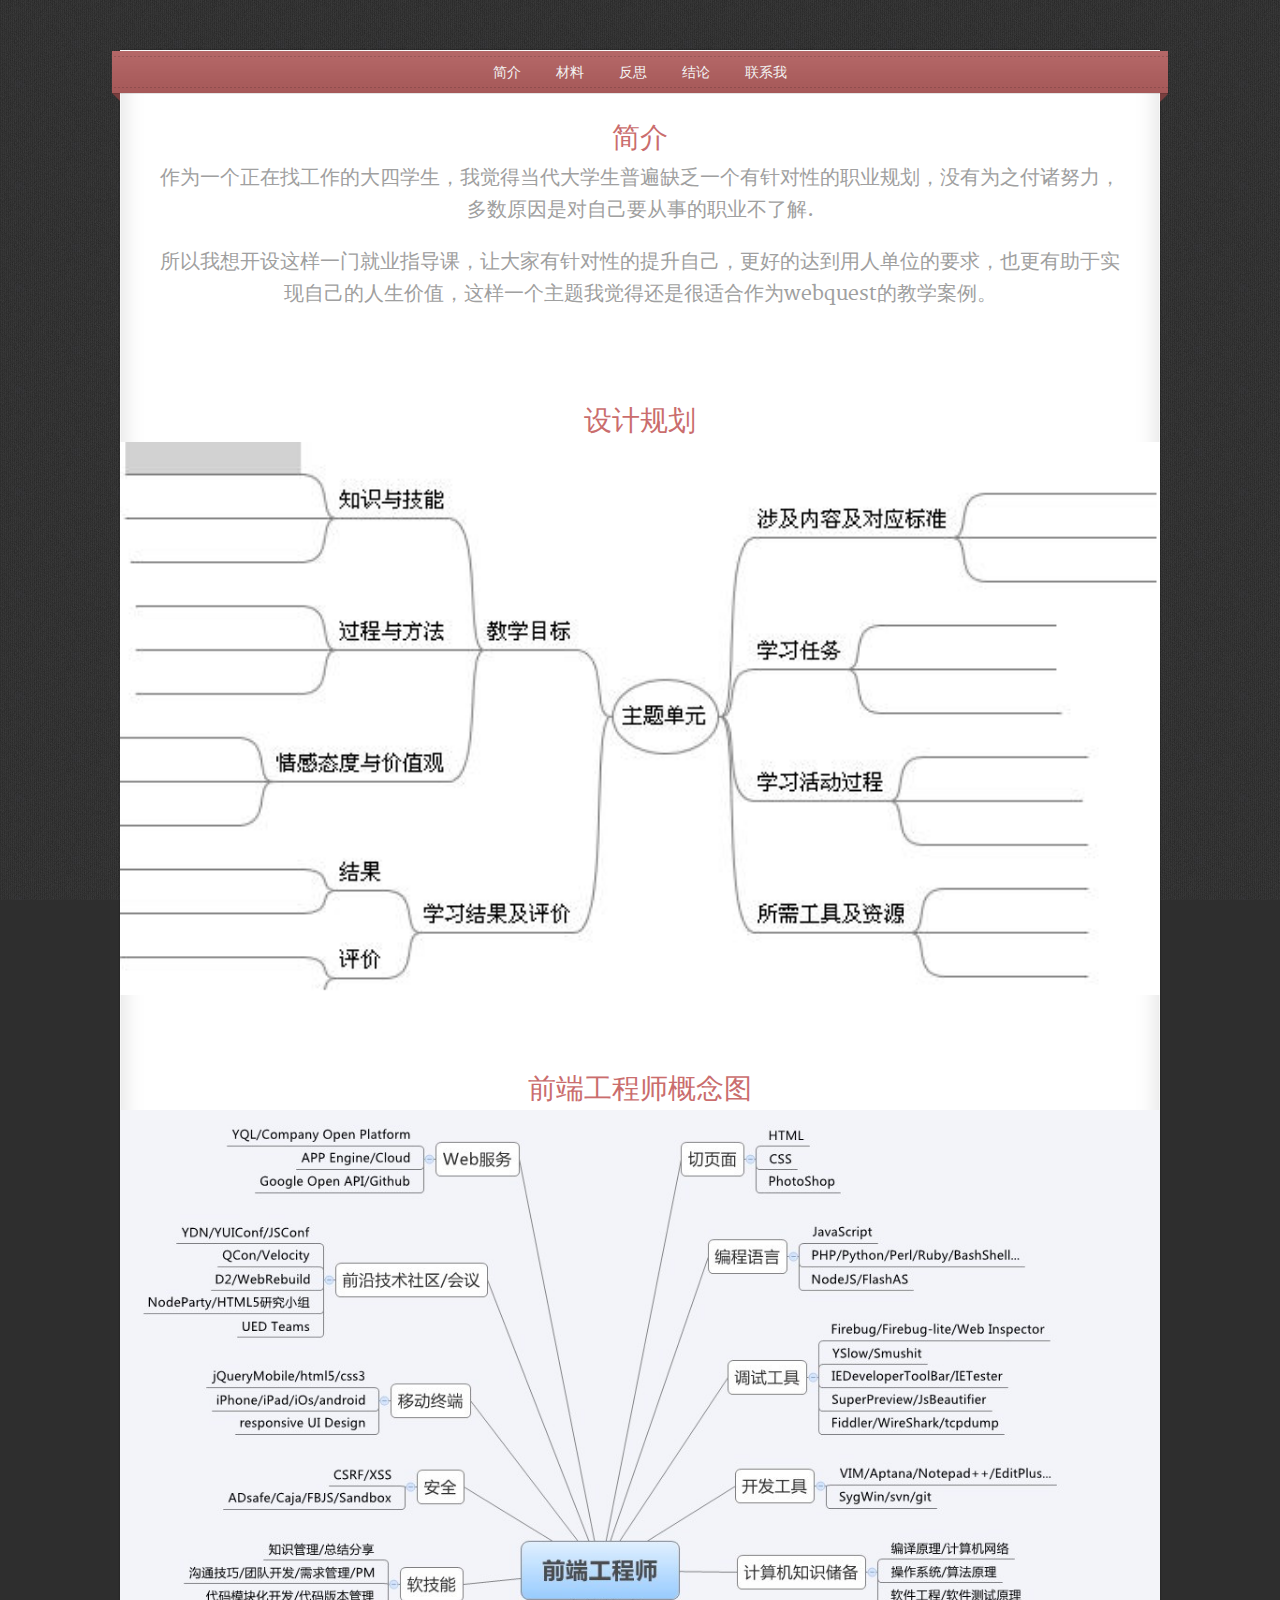
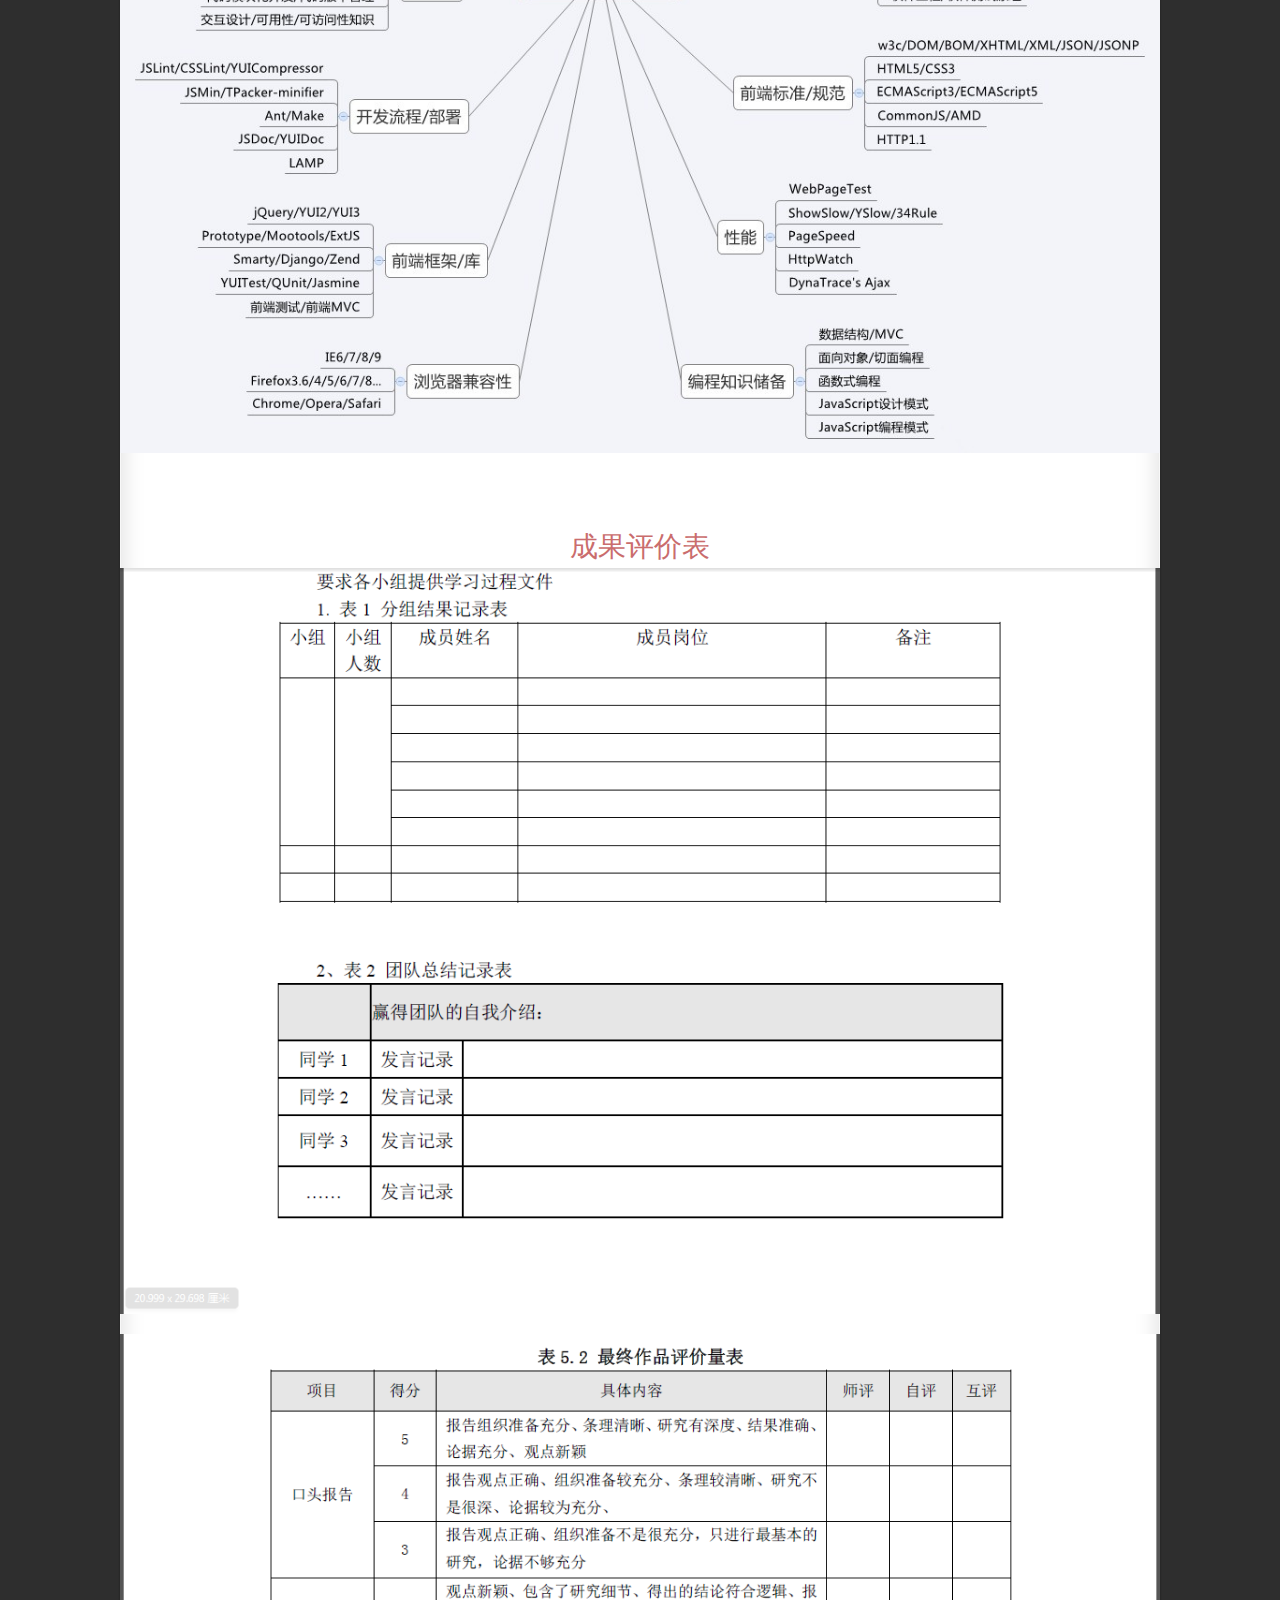
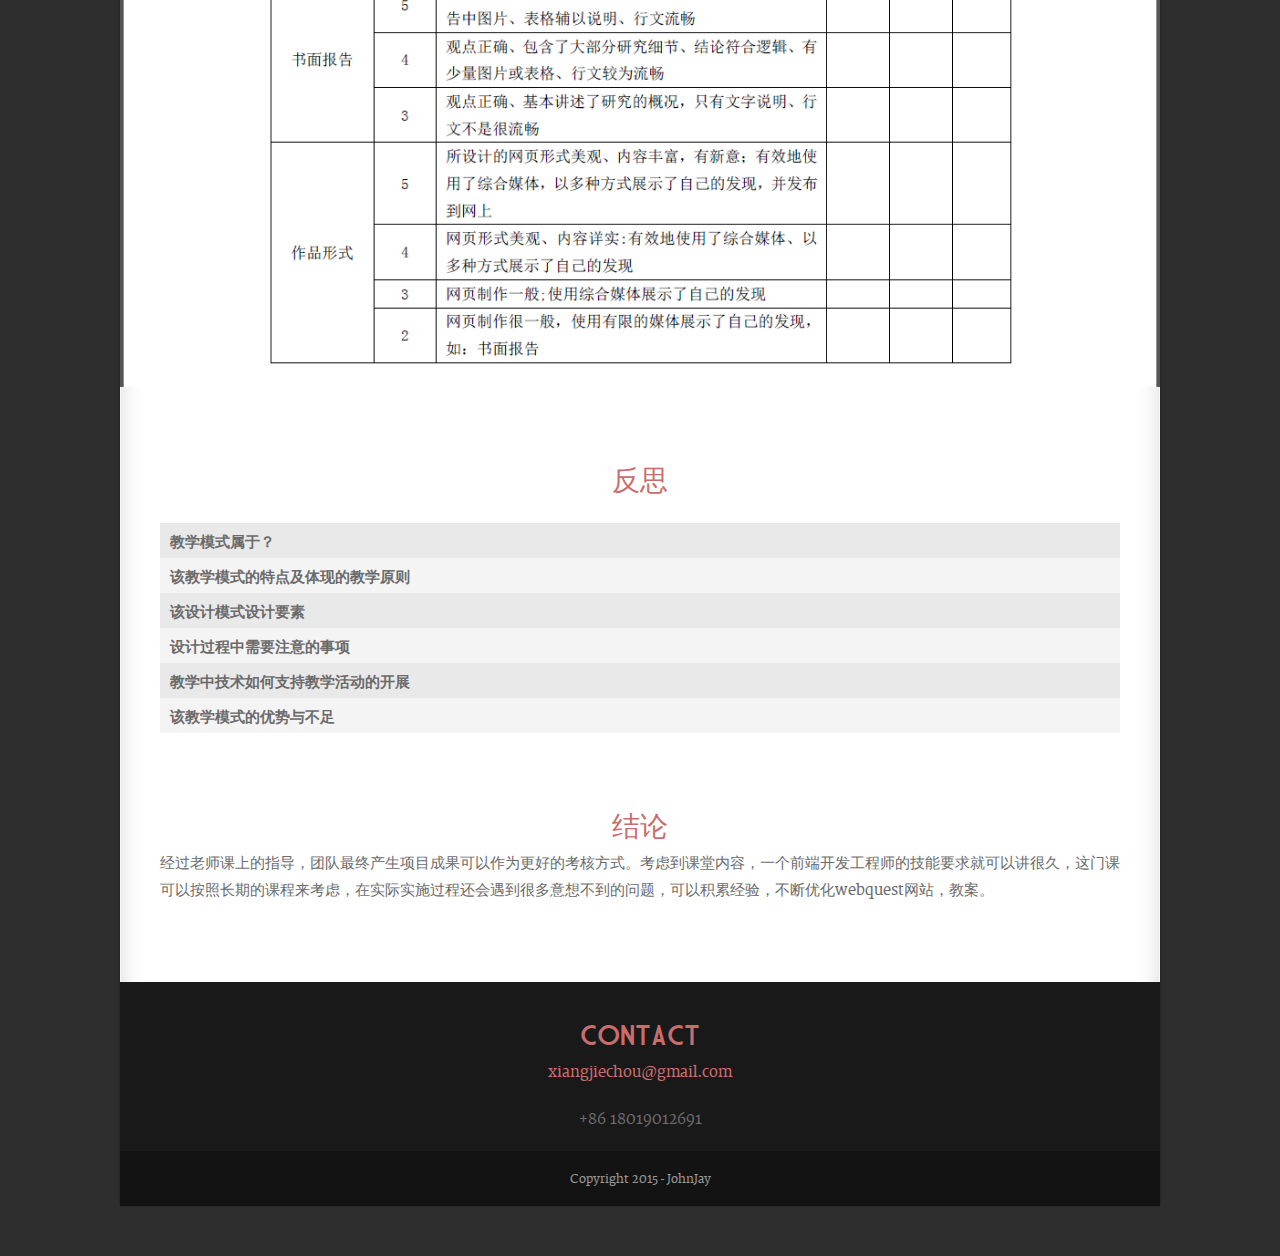
==== commit 17f9a7fe: "-" ====
--- a/teacher/index.html
+++ b/teacher/index.html
@@ -3,7 +3,7 @@
 <head>
 <meta charset="UTF-8">
 <meta name="viewport" content="width=device-width, initial-scale=1.0, maximum-scale=1.0, user-scalable=no" />
-<title>Serendipity</title>
+<title>教师页</title>
 <link rel="shortcut icon" href="style/images/favicon.png"/>
 <link rel="stylesheet" type="text/css" href="style.css" media="all" />
 <link rel="stylesheet" type="text/css" href="style/css/view.css" media="all" />
@@ -28,45 +28,24 @@
 <div id="page" class="hfeed">
 <div id="wrapper">
 <header id="branding" role="banner">
-  <h1 id="site-title"> 
-  	<a href="index.html" title="Serendipity" rel="home">
-    		<img src="style/images/logo.png" alt="Serendipity" />
-    </a> 
-  </h1>
-  <div class="social">
-    <div class="widget_search">
-      <form method="get" class="search-form">
-        <input type="submit" value="Search" class="search-submit-button" />
-        <input type="text" value="Search" onfocus="this.value=''" onblur="this.value='Search'" name="s" class="search-text-box" />
-      </form> 
-    </div>
-    <ul>
-      <li><a href="#" target="_blank"><img src="style/images/icon-rss.png" alt="RSS" /></a></li>
-      <li><a href="#" target="_blank"><img src="style/images/icon-facebook.png" alt="Facebook" /></a></li>
-      <li><a href="#" target="_blank"><img src="style/images/icon-twitter.png" alt="Twitter" /></a></li>
-      <li><a href="#" target="_blank"><img src="style/images/icon-dribbble.png" alt="Dribbble" /></a></li>
-      <li><a href="#" target="_blank"><img src="style/images/icon-linkedin.png" alt="LinkedIn" /></a></li>
-      <li><a href="#" target="_blank"><img src="style/images/icon-pinterest.png" alt="Pinterest" /></a></li>
-    </ul>
-  </div>
   <nav id="access" class="access" role="navigation">
         <div id="menu" class="menu">
         	<ul id="tiny">
-				<li><a href="index.html">Blog</a>
-					<ul>
-			            <li><a href="post.html">Blog Post</a></li>
+				<li><a href="#intro">简介</a>
+				</li>
+				<li><a href="">材料</a>
+				<ul>
+				<li><a href="#design">设计规划</a></li>
+                <li><a href="#pic">概念图</a></li>
+			            
+			            <li><a href="#result">成果评价表</a></li>
 			        </ul>
+			    </li>
+				<li><a href="misc.html">反思</a>
+					
 				</li>
-				<li><a href="gallery.html">Gallery</a></li>
-				<li><a href="misc.html">Styles</a>
-					<ul>
-			            <li><a href="misc.html">Misc</a></li>
-			            <li><a href="columns.html">Columns</a></li>
-			            <li><a href="typography.html">Typography</a></li>
-			        </ul>
-				</li>
-				<li><a href="about.html">About</a></li>
-				<li><a href="contact.html">Contact</a></li>
+				<li><a href="about.html">结论</a></li>
+				<li><a href="contact.html">联系我</a></li>
 			</ul>
 		</div>
 		<div class="triangle-l"></div>
@@ -81,384 +60,102 @@
 <div id="primary">
   <div id="content" role="main">
   
-  <div class="intro">Hello! Welcome to my blog. I am Serendipity. Here on this blog you will be able to find my photography work as well as everything I like across the internet world.</div>
-  
-  <!-- begin article -->
-  <article class="post hentry format-image">
-  	<header class="entry-header">
-		<h2 class="entry-title"><a href="post.html">A Wonderful Serenity</a></h2>
+  <div id="intro" class="intro">
+  <header class="entry-header">
+		<h2 class="entry-title"><a href="">简介</a></h2>
+    	<!-- .entry-meta -->
+    </header>
+  <p>作为一个正在找工作的大四学生，我觉得当代大学生普遍缺乏一个有针对性的职业规划，没有为之付诸努力，多数原因是对自己要从事的职业不了解.</p>
+  <p>所以我想开设这样一门就业指导课，让大家有针对性的提升自己，更好的达到用人单位的要求，也更有助于实现自己的人生价值，这样一个主题我觉得还是很适合作为webquest的教学案例。</p>
+  </div>
+  
+  <!-- begin article -->
+  <article id='design' class="post hentry format-image">
+  	<header class="entry-header">
+		<h2 class="entry-title"><a href="">设计规划</a></h2>
+    	<!-- .entry-meta -->
+    </header>
+    <!-- .entry-header -->
+    
+    <div class="entry-content">
+      <div class="full-size">
+      	<a href=""><img width="1040" height="535" src="style/images/设计规划.png" alt="" /></a>
+      </div>    
+ 	</div>
+    <!-- .entry-content -->
+    
+  </article>
+  <!-- end article -->
+  
+  <!-- begin article -->
+  <article id="pic" class="post hentry format-standard">
+  	<header class="entry-header">
+		<h2 class="entry-title"><a href="">前端工程师概念图</a></h2>
+    	<!-- .entry-meta -->
+    </header>
+    <!-- .entry-header -->
+    
+    <div class="entry-content">
+    <div class="full-size">
+      	<a href=""><img width="1040" height="535" src="style/images/前端工程师思维导图.jpg" alt="" /></a>
+      </div>
+
+ 	</div>
+    <!-- .entry-content -->
+    
+  </article>
+  <!-- end article -->
+  
+  
+  <!-- begin article -->
+  <article id="result" class="post hentry format-gallery">
+  	<header class="entry-header">
+		<h2 class="entry-title"><a href="">成果评价表</a></h2>
+    	<!-- .entry-meta -->
+    </header>
+    <!-- .entry-header -->
+    
+    <div class="entry-content">
+      	
+	    
+	  <div class="full-size">
+      	<a href=""><img width="1040" height="535" src="style/images/成果评价.png" alt="" /></a>
+      </div>
+     
+
+	  <div class="full-size">
+      	<a href=""><img width="1040" height="535" src="style/images/webquest评价.png" alt="" /></a>
+      </div>
+
+ 	</div>
+    <!-- .entry-content -->
+    
+  </article>
+  <!-- end article -->
+  
+    
+    
+  <!-- begin article -->
+  <article class="post hentry format-chat">
+  	<header class="entry-header">
+		<h2 class="entry-title"><a href="">反思</a></h2>
 		<div class="entry-meta">
-      		<div class="entry-format">
-        		<span class="image-format">image</span>
-        	</div>
-      		<span class="sep"> | </span>
-      		<a href="#"><time class="entry-date">May 21, 2013</time></a>
-      		<span class="sep"> | </span>	
-      		<span class="cat-links"> <a href="#">Photography</a></span>
-      		<span class="sep"> | </span>
-      		<div class="comments-link">
-	        	<a href="#">4 Comments</a>
-	        </div>
-     	</div>
-    	<!-- .entry-meta -->
-    </header>
-    <!-- .entry-header -->
-    
-    <div class="entry-content">
-      <div class="full-size">
-      	<a href="post.html"><img width="1040" height="535" src="style/images/art/post1.jpg" alt="" /></a>
-      </div>
-      <p>A wonderful serenity has taken possession of my entire soul, like these sweet mornings of spring which I enjoy with my whole heart. I am alone, and feel the charm of existence in this spot, which was created for the bliss of souls like mine. I am so happy, my dear friend, so absorbed in the exquisite sense of mere tranquil existence, that I neglect my talents.</p>
-
- 	</div>
-    <!-- .entry-content -->
-    
-  </article>
-  <!-- end article -->
-  
-  <!-- begin article -->
-  <article class="post hentry format-standard">
-  	<header class="entry-header">
-		<h2 class="entry-title"><a href="post.html">The Meridian Sun </a></h2>
-		<div class="entry-meta">
-      		<div class="entry-format">
-        		<span class="standard-format">standard</span>
-        	</div>
-      		<span class="sep"> | </span>
-      		<a href="#"><time class="entry-date">May 21, 2013</time></a>
-      		<span class="sep"> | </span>	
-      		<span class="cat-links"> <a href="#">Article</a></span>
-      		<span class="sep"> | </span>
-      		<div class="comments-link">
-	        	<a href="#">1 Comment</a>
-	        </div>
-     	</div>
-    	<!-- .entry-meta -->
-    </header>
-    <!-- .entry-header -->
-    
-    <div class="entry-content">
-      <p>When, while the <strong>lovely valley</strong> teems with vapour around me, and the meridian sun strikes the upper surface of the impenetrable foliage of my trees, and but a few stray gleams steal into the inner sanctuary, I throw myself down among the tall grass by the trickling stream; and, as I lie close to the earth, a thousand unknown plants are noticed by me: when I hear the buzz of the little world among the stalks, and grow familiar with the countless indescribable forms of the insects and flies.</p>
-<p>Then I feel the <a href="#">presence of the Almighty</a>, who formed us in his own image, and the breath of that universal love which bears and sustains us, as it floats around us in an eternity of bliss; and then, my friend, when darkness overspreads my eyes, and heaven and earth seem to dwell in my soul and absorb its power, like the form of a beloved mistress, then I often think with longing, Oh, would I could describe these conceptions, could impress upon paper all that is living so full and warm within me, that it might be the mirror of my soul, as my soul is the mirror of the infinite God!</p>
-
- 	</div>
-    <!-- .entry-content -->
-    
-  </article>
-  <!-- end article -->
-  
-  
-  <!-- begin article -->
-  <article class="post hentry format-gallery">
-  	<header class="entry-header">
-		<h2 class="entry-title"><a href="post.html">Gallery Format</a></h2>
-		<div class="entry-meta">
-      		<div class="entry-format">
-        		<span class="gallery-format">gallery</span>
-        	</div>
-      		<span class="sep"> | </span>
-      		<a href="#"><time class="entry-date">May 20, 2013</time></a>
-      		<span class="sep"> | </span>	
-      		<span class="cat-links"> <a href="#">Photography</a></span>
-      		<span class="sep"> | </span>
-      		<div class="comments-link">
-	        	<a href="#">1 Comment</a>
-	        </div>
-     	</div>
-    	<!-- .entry-meta -->
-    </header>
-    <!-- .entry-header -->
-    
-    <div class="entry-content">
-      	<ul class="gallery-items">
-	      	<li class="item">
-	      		<a href="style/images/art/gallery1-full.jpg" class="view" rel="gallery"  title="Transparent Flower">
-	      			<span class="overlay zoom"></span>
-	      			<img src="style/images/art/gallery1.jpg" alt=""/>
-	      		</a>
-	      	</li>
-	      	<li class="item">
-	      		<a href="style/images/art/gallery2-full.jpg" class="view" rel="gallery" title="Losing Toucing Searching">
-	      			<span class="overlay zoom"></span>
-	      			<img src="style/images/art/gallery2.jpg" alt=""/>
-	      		</a>
-	      	</li>
-	      	<li class="item">
-	      		<a href="style/images/art/gallery3-full.jpg" class="view" rel="gallery" title="Good Frames Ugly Picture">
-	      			<span class="overlay zoom"></span>
-	      			<img src="style/images/art/gallery3.jpg" alt=""/>
-	      		</a>
-	      	</li>
-	      	<li class="item">
-	      		<a href="style/images/art/gallery4-full.jpg" class="view" rel="gallery" title="Faceless Disguise">
-	      			<span class="overlay zoom"></span>
-	      			<img src="style/images/art/gallery4.jpg" alt=""/>
-	      		</a>
-	      	</li>
-	      	<li class="item">
-	      		<a href="style/images/art/gallery5-full.jpg" class="view" rel="gallery" title="Drop Your Mask">
-	      			<span class="overlay zoom"></span>
-	      			<img src="style/images/art/gallery5.jpg" alt=""/>
-	      		</a>
-	      	</li>
-	      	<li class="item">
-	      		<a href="style/images/art/gallery6-full.jpg" class="view" rel="gallery" title="The Smoke Will Lead">
-	      			<span class="overlay zoom"></span>
-	      			<img src="style/images/art/gallery6.jpg" alt=""/>
-	      		</a>
-	      	</li>
-	      	<li class="item">
-	      		<a href="style/images/art/gallery7-full.jpg" class="view" rel="gallery" title="I Have to Go on a Diet">
-	      			<span class="overlay zoom"></span>
-	      			<img src="style/images/art/gallery7.jpg" alt=""/>
-	      		</a>
-	      	</li>
-	      	<li class="item">
-	      		<a href="style/images/art/gallery8-full.jpg" class="view" rel="gallery" title="Heartbeats Slow">
-	      			<span class="overlay zoom"></span>
-	      			<img src="style/images/art/gallery8.jpg" alt=""/>
-	      		</a>
-	      	</li>
-	      	<li class="item">
-	      		<a href="style/images/art/gallery9-full.jpg" class="view" rel="gallery" title="Every Little Thing">
-	      			<span class="overlay zoom"></span>
-	      			<img src="style/images/art/gallery9.jpg" alt=""/>
-	      		</a>
-	      	</li>
-	      	<li class="item">
-	      		<a href="style/images/art/gallery10-full.jpg" class="view" rel="gallery" title="Another Word for Desperate">
-	      			<span class="overlay zoom"></span>
-	      			<img src="style/images/art/gallery10.jpg" alt=""/>
-	      		</a>
-	      	</li>
-      	</ul>
-<p>O my friend &#8212; but it is too much for my strength &#8212; I sink under the weight of the splendour of these visions! A wonderful serenity has taken possession of my entire soul, like these sweet mornings of spring which I enjoy with my whole heart.</p>
-<p>He lay on his armour-like back, and if he lifted his head a little he could see his brown belly, slightly domed and divided by arches into stiff sections. The bedding was hardly able to cover it and seemed ready to slide off any moment.</p>
-
- 	</div>
-    <!-- .entry-content -->
-    
-  </article>
-  <!-- end article -->
-  
-  <!-- begin article -->
-  <article class="post hentry format-quote">
-  	<header class="entry-header">
-		<h2 class="entry-title"><a href="post.html">Gregor Samsa</a></h2>
-		<div class="entry-meta">
-      		<div class="entry-format">
-        		<span class="quote-format">quote</span>
-        	</div>
-      		<span class="sep"> | </span>
-      		<a href="#"><time class="entry-date">May 20, 2013</time></a>
-      		<span class="sep"> | </span>	
-      		<span class="cat-links"> <a href="#">Quote</a></span>
-      		<span class="sep"> | </span>
-      		<div class="comments-link">
-	        	<a href="#">1 Comment</a>
-	        </div>
-     	</div>
-    	<!-- .entry-meta -->
-    </header>
-    <!-- .entry-header -->
-    
-    <div class="entry-content">
-      <blockquote>One morning, when Gregor Samsa woke from troubled dreams, he found himself transformed in his bed into a horrible vermin. He lay on his armour-like back, and if he lifted his head a little he could see his brown belly, slightly domed and divided by arches into stiff sections. The bedding was hardly able to cover it and seemed ready to slide off any moment.<cite>Kafka</cite></blockquote>            
- 	</div>
-    <!-- .entry-content -->
-    
-  </article>
-  <!-- end article -->
-  
-  <!-- begin article -->
-  <article class="post hentry format-video">
-  	<header class="entry-header">
-		<h2 class="entry-title"><a href="post.html">A Life In The Day</a></h2>
-		<div class="entry-meta">
-      		<div class="entry-format">
-        		<span class="video-format">video</span>
-        	</div>
-      		<span class="sep"> | </span>
-      		<a href="#"><time class="entry-date">May 19, 2013</time></a>
-      		<span class="sep"> | </span>	
-      		<span class="cat-links"> <a href="#">Videography</a></span>
-      		<span class="sep"> | </span>
-      		<div class="comments-link">
-	        	<a href="#">1 Comment</a>
-	        </div>
-     	</div>
-    	<!-- .entry-meta -->
-    </header>
-    <!-- .entry-header -->
-    
-    <div class="entry-content">
-
-      <p>Filmed on May 5, 2010, a mostly first-person chronicle of the day&#8217;s events leading up to a performance in Wollongong, Australia. Shot on Canon 5D mkII with 50mm 1.2 and 24-70 lenses.</p>
-
-
- 	</div>
-    <!-- .entry-content -->
-    
-  </article>
-  <!-- end article -->
-  
-  <!-- begin article -->
-  <article class="post hentry format-audio">
-  	<header class="entry-header">
-		<h2 class="entry-title"><a href="post.html">Nights Like Bonita</a></h2>
-		<div class="entry-meta">
-      		<div class="entry-format">
-        		<span class="audio-format">audio</span>
-        	</div>
-      		<span class="sep"> | </span>
-      		<a href="#"><time class="entry-date">May 18, 2013</time></a>
-      		<span class="sep"> | </span>	
-      		<span class="cat-links"> <a href="#">Music</a></span>
-      		<span class="sep"> | </span>
-      		<div class="comments-link">
-	        	<a href="#">No Comments</a>
-	        </div>
-     	</div>
-    	<!-- .entry-meta -->
-    </header>
-    <!-- .entry-header -->
-    
-    <div class="entry-content">
-      <p><strong>Icona Pop</strong> is a duo all the way from Stockholm, Sweden. Caroline Hjelt and Aino Jawo deliver pop music that seems second nature to most Scandinavians.</p>
-<p>Upon first hearing <strong>Manners</strong> you get it all �?clapped beats, fizzy electronics, cute female vocals and a Sesame Street chorus. It’s verses are like the narration of a teenager’s diary, before the youthful confidence comes storming in, &#8220;take a second look and you’ll see, there is no one like me&#8221;. It’s a punchy pop song that has a wonderful blend of obvious hooks, big choruses and a chart-ready appeal, yet it’s still drenched in buckets of ice cool undertones.</p>
-      
-
- 	</div>
-    <!-- .entry-content -->
-    
-  </article>
-  <!-- end article -->
-  
-  
-  <!-- begin article -->
-  <article class="post hentry format-image">
-  	<header class="entry-header">
-		<h2 class="entry-title"><a href="post.html">Travelling Day In and Day Out</a></h2>
-		<div class="entry-meta">
-      		<div class="entry-format">
-        		<span class="image-format">image</span>
-        	</div>
-      		<span class="sep"> | </span>
-      		<a href="#"><time class="entry-date">May 17, 2013</time></a>
-      		<span class="sep"> | </span>	
-      		<span class="cat-links"> <a href="#">Photography</a></span>
-      		<span class="sep"> | </span>
-      		<div class="comments-link">
-	        	<a href="#">No Comments</a>
-	        </div>
-     	</div>
-    	<!-- .entry-meta -->
-    </header>
-    <!-- .entry-header -->
-    
-    <div class="entry-content">
-      <div class="full-size">
-      	<a href="post.html"><img src="style/images/art/post2.jpg" alt="" /></a>
-      </div>
-      <p>He must have tried it a hundred times, shut his eyes so that he wouldn&#8217;t have to look at the floundering legs, and only stopped when he began to feel a mild, dull pain there that he had never felt before.</p>
-<p>&#8220;Oh, God&#8221;, he thought, &#8220;what a strenuous career it is that I&#8217;ve chosen! Travelling day in and day out.</p>
-
- 	</div>
-    <!-- .entry-content -->
-    
-  </article>
-  <!-- end article -->
-  
-  
-  <!-- begin article -->
-  <article class="post hentry format-link">
-  	<header class="entry-header">
-		<h2 class="entry-title">
-		</h2>
-		<div class="entry-meta">
-      		<div class="entry-format">
-        		<span class="link-format">link</span>
-        	</div>
-      		<span class="sep"> | </span>
-      		<a href="#"><time class="entry-date">May 16, 2013</time></a>
-      		<span class="sep"> | </span>	
-      		<span class="cat-links"> <a href="#">Link</a></span>
-      		<span class="sep"> | </span>
-      		<div class="comments-link">
-	        	<a href="#">No Comments</a>
-	        </div>
-     	</div>
-    	<!-- .entry-meta -->
-    </header>
-    <!-- .entry-header -->
-    
-    <div class="entry-content">
-      <p>When she reached the first hills of the Italic Mountains, she had a last view back on the skyline of her hometown Bookmarksgrove, the headline of Alphabet Village and the subline of her own road, the Line Lane. Pityful a rethoric question ran over her cheek, then she continued her way. On her way she met a copy.</p>
-                 
- 	</div>
-    <!-- .entry-content -->
-    
-  </article>
-  <!-- end article -->
-  
-  <!-- begin article -->
-  <article class="post hentry format-image">
-  	<header class="entry-header">
-		<h2 class="entry-title"><a href="post.html">Thousands of Bad Commas</a></h2>
-		<div class="entry-meta">
-      		<div class="entry-format">
-        		<span class="image-format">image</span>
-        	</div>
-      		<span class="sep"> | </span>
-      		<a href="#"><time class="entry-date">April 22, 2013</time></a>
-      		<span class="sep"> | </span>	
-      		<span class="cat-links"> <a href="#">Photography</a></span>
-      		<span class="sep"> | </span>
-      		<div class="comments-link">
-	        	<a href="#">No Comments</a>
-	        </div>
-     	</div>
-    	<!-- .entry-meta -->
-    </header>
-    <!-- .entry-header -->
-    
-    <div class="entry-content">
-      <div class="normal-size"><a href="post.html">
-  <img src="style/images/art/post3.jpg" alt="" />  </a></div>
-      <p>The Big Oxmox advised her not to do so, because there were thousands of bad Commas, wild Question Marks and devious Semikoli, but the Little Blind Text didn’t listen. She packed her seven versalia, put her initial into the belt and made herself on the way.</p>
-      
- 	</div>
-    <!-- .entry-content -->
-    
-  </article>
-  <!-- end article -->
-  
-  <!-- begin article -->
-  <article class="post hentry format-chat">
-  	<header class="entry-header">
-		<h2 class="entry-title"><a href="post.html">Two Best Friends </a></h2>
-		<div class="entry-meta">
-      		<div class="entry-format">
-        		<span class="chat-format">chat</span>
-        	</div>
-      		<span class="sep"> | </span>
-      		<a href="#"><time class="entry-date">April 19, 2013</time></a>
-      		<span class="sep"> | </span>	
-      		<span class="cat-links"> <a href="#">Chat</a></span>
-      		<span class="sep"> | </span>
-      		<div class="comments-link">
-	        	<a href="#">No Comments</a>
-	        </div>
-     	</div>
+    
     	<!-- .entry-meta -->
     </header>
     <!-- .entry-header -->
     
     <div class="entry-content">
       <ul>
-<li><strong>Barney:</strong> Stop pining over Marshall and Lily! Have some self respect. Now put this fiver in your mouth so that stripper with the lazy eye can vacuum it up with&#8230;</li>
-<li><strong>Ted:</strong> Barney! I&#8217;m allowed to miss them alright? They&#8217;re my two best friends.</li>
-<li><strong>Barney:</strong> I&#8217;m your two best friends!</li>
+<li><strong>教学模式属于？</strong></li>
+<li><strong>该教学模式的特点及体现的教学原则</strong></li>
+<li><strong>该设计模式设计要素</strong></li>
+<li><strong>设计过程中需要注意的事项</strong></li>
+<li><strong>教学中技术如何支持教学活动的开展</strong></li>
+<li><strong>该教学模式的优势与不足</strong></li>
+
+
+
 </ul>
       
  	</div>
@@ -467,21 +164,28 @@
   </article>
   <!-- end article -->
   
-  
-  		<nav id="nav-fixed">
-			<div class="nav-previous"><a href="#" title="Older posts"><span class="meta-nav-prev">&larr;  Older posts</span></a></div>
-			<div class="nav-next"><a href="#" title="Newer posts"><span class="meta-nav-next">Newer posts &rarr;</span></a></div>
-		</nav><!-- #nav-above -->
-	   
-	<div class="clear"></div> 
+  <!-- begin article -->
+  <article class="post hentry format-video">
+  	<header class="entry-header">
+		<h2 class="entry-title"><a href="">结论</a></h2>
+		
+    	<!-- .entry-meta -->
+    </header>
+    <!-- .entry-header -->
+    
+    <div class="entry-content">
+
+    <p>经过老师课上的指导，团队最终产生项目成果可以作为更好的考核方式。考虑到课堂内容，一个前端开发工程师的技能要求就可以讲很久，这门课可以按照长期的课程来考虑，在实际实施过程还会遇到很多意想不到的问题，可以积累经验，不断优化webquest网站，教案。</p>
+
+
+ 	</div>
+    <!-- .entry-content -->
+    
+  </article>
+  <!-- end article -->
 	
     <!-- Begin Page-navi -->
-    <ul class="page-navi">
-    	<li><a href="#" class="current">1</a></li>
-    	<li><a href="#">2</a></li>
-    	<li><a href="#">3</a></li>
-    </ul>
-    <!-- End Page-navi -->
+	    <!-- End Page-navi -->
   
   </div><!-- #content -->
 </div><!-- #primary -->
@@ -491,77 +195,18 @@
 
 	<footer id="colophon" role="contentinfo">
 		<div id="supplementary" class="four">
-			<div id="first" class="widget-area" role="complementary">
-				<aside class="widget">
-					<h5 class="widget-title">Search</h5>	
-					<form method="get" id="searchform" action="http://sc.chinaz.com/">
-						<input type="text" class="field" name="s" id="s" title="Search" placeholder="" />
-						<input type="submit" class="submit" name="submit" id="searchsubmit" value="Search" />
-					</form>
-				</aside>
-				
-				<aside class="widget">
-					<h5 class="widget-title">Recent Posts</h5>		
-						<ul>
-							<li><a href="#" title="A Wonderful Serenity">A Wonderful Serenity</a></li>
-							<li><a href="#" title="The Meridian Sun">The Meridian Sun</a></li>
-							<li><a href="#" title="Gallery Format">Gallery Format</a></li>
-							<li><a href="#" title="Gregor Samsa">Gregor Samsa</a></li>
-							<li><a href="#" title="A Life In The Day">A Life In The Day</a></li>
-						</ul>
-				</aside>
-			</div><!-- #first .widget-area -->
-	
-			<div id="second" class="widget-area" role="complementary">
-				<aside class="widget">
-					<h5 class="widget-title">Twitter</h5>
-					<div id="twitter-wrapper">
-						<div id="twitter"></div>
-						<span class="username">�?Follow @elemisdesign</a></span>
-					</div>
-				</aside>	
-			</div><!-- #second .widget-area -->
-	
-			<div id="third" class="widget-area" role="complementary">
-				<aside class="widget">
-					<h5 class="widget-title">Tags</h5>
-						<div class="tagcloud"><a href='#' class='tag-link-37' title='1 topic' style='font-size: 8pt;'>blogroll</a>
-						<a href='#' class='tag-link-33' title='4 topics' style='font-size: 19.666666666667pt;'>daily</a>
-						<a href='#' class='tag-link-32' title='1 topic' style='font-size: 8pt;'>dialog</a>
-						<a href='#' class='tag-link-28' title='1 topic' style='font-size: 8pt;'>gallery</a>
-						<a href='#' class='tag-link-27' title='1 topic' style='font-size: 8pt;'>journal</a>
-						<a href='#' class='tag-link-36' title='1 topic' style='font-size: 8pt;'>link</a>
-						<a href='#' class='tag-link-31' title='1 topic' style='font-size: 8pt;'>motion</a>
-						<a href='#' class='tag-link-38' title='1 topic' style='font-size: 8pt;'>music</a>
-						<a href='#' class='tag-link-25' title='5 topics' style='font-size: 22pt;'>photo</a>
-						<a href='#' class='tag-link-26' title='2 topics' style='font-size: 13.25pt;'>professional</a>
-						<a href='#' class='tag-link-29' title='1 topic' style='font-size: 8pt;'>quotation</a>
-						<a href='#' class='tag-link-34' title='1 topic' style='font-size: 8pt;'>show</a>
-						<a href='#' class='tag-link-39' title='1 topic' style='font-size: 8pt;'>sound</a>
-						<a href='#' class='tag-link-35' title='1 topic' style='font-size: 8pt;'>tv</a>
-						<a href='#' class='tag-link-30' title='1 topic' style='font-size: 8pt;'>video</a></div>
-				</aside>
-				
-				<aside class="widget">
-					<h5 class="widget-title">Archives</h5>
-						<ul>
-							<li><a href='#' title='May 2013'>May 2013</a></li>
-							<li><a href='#' title='April 2013'>April 2013</a></li>
-						</ul>
-				</aside>
-			</div><!-- #third .widget-area -->
-		
-			<div id="fourth" class="widget-area" role="complementary">
-				<aside class="widget">
-					<h5 class="widget-title">About</h5>			
-					<div class="textwidget"><p>I am alone, and feel the charm of existence in this spot, which was created for the bliss of souls like mine. </p>
-						<p>I am so happy, my dear friend, so absorbed in the exquisite sense of mere tranquil existence, that I neglect my talents.</p>
-					</div>
-				</aside>
-			</div><!-- #third .widget-area -->
+  	    <header class="entry-header">
+		<h2 class="entry-title"><a href="">Contact</a></h2>
+    	<!-- .entry-meta -->
+    	<p><a href="mailto:xiangjiechou@gmail.com">xiangjiechou@gmail.com</a></p>
+    	<p>+86 18019012691</p>
+    </header>
+    <!-- .entry-header -->
+
+			
 		</div><!-- #supplementary -->
 		<div id="site-generator">
-			Copyright 2013 - Serendipity
+			Copyright 2015 - JohnJay
 		</div>
 
 	</footer><!-- #colophon -->
